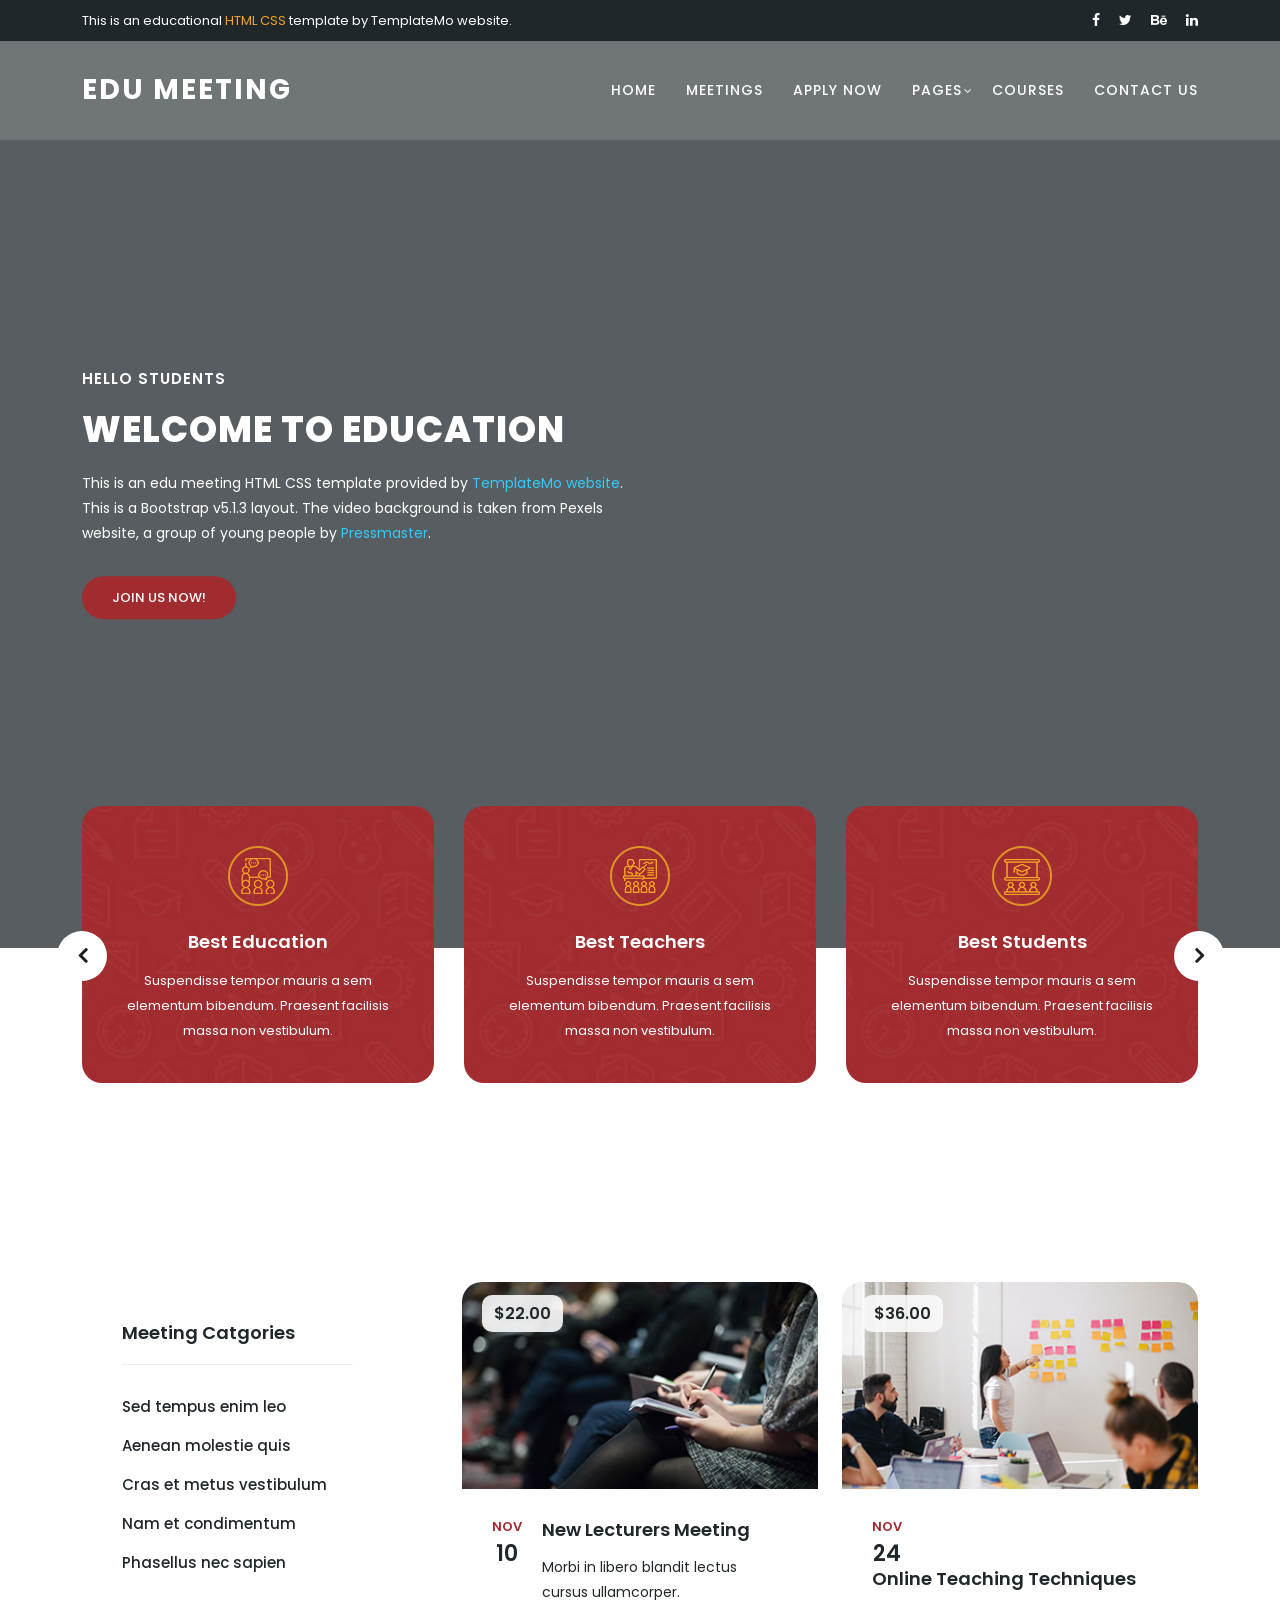
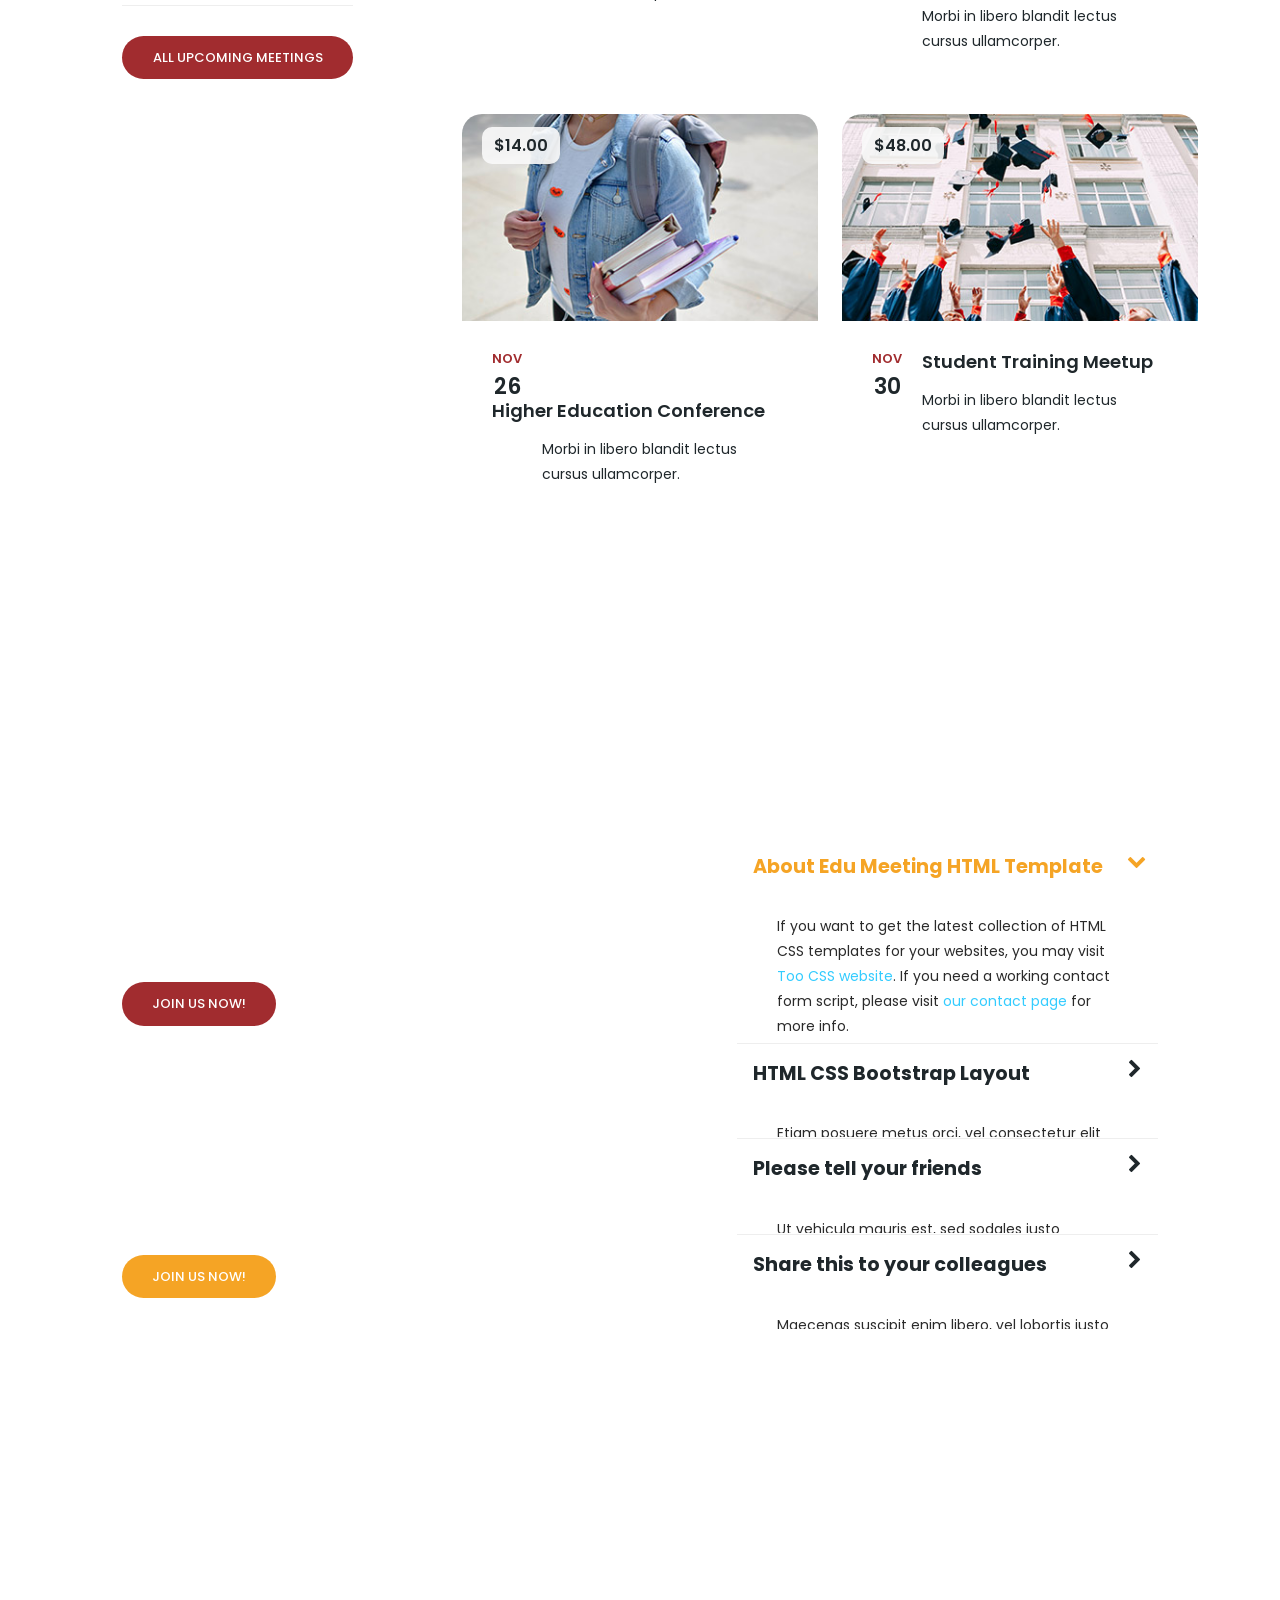
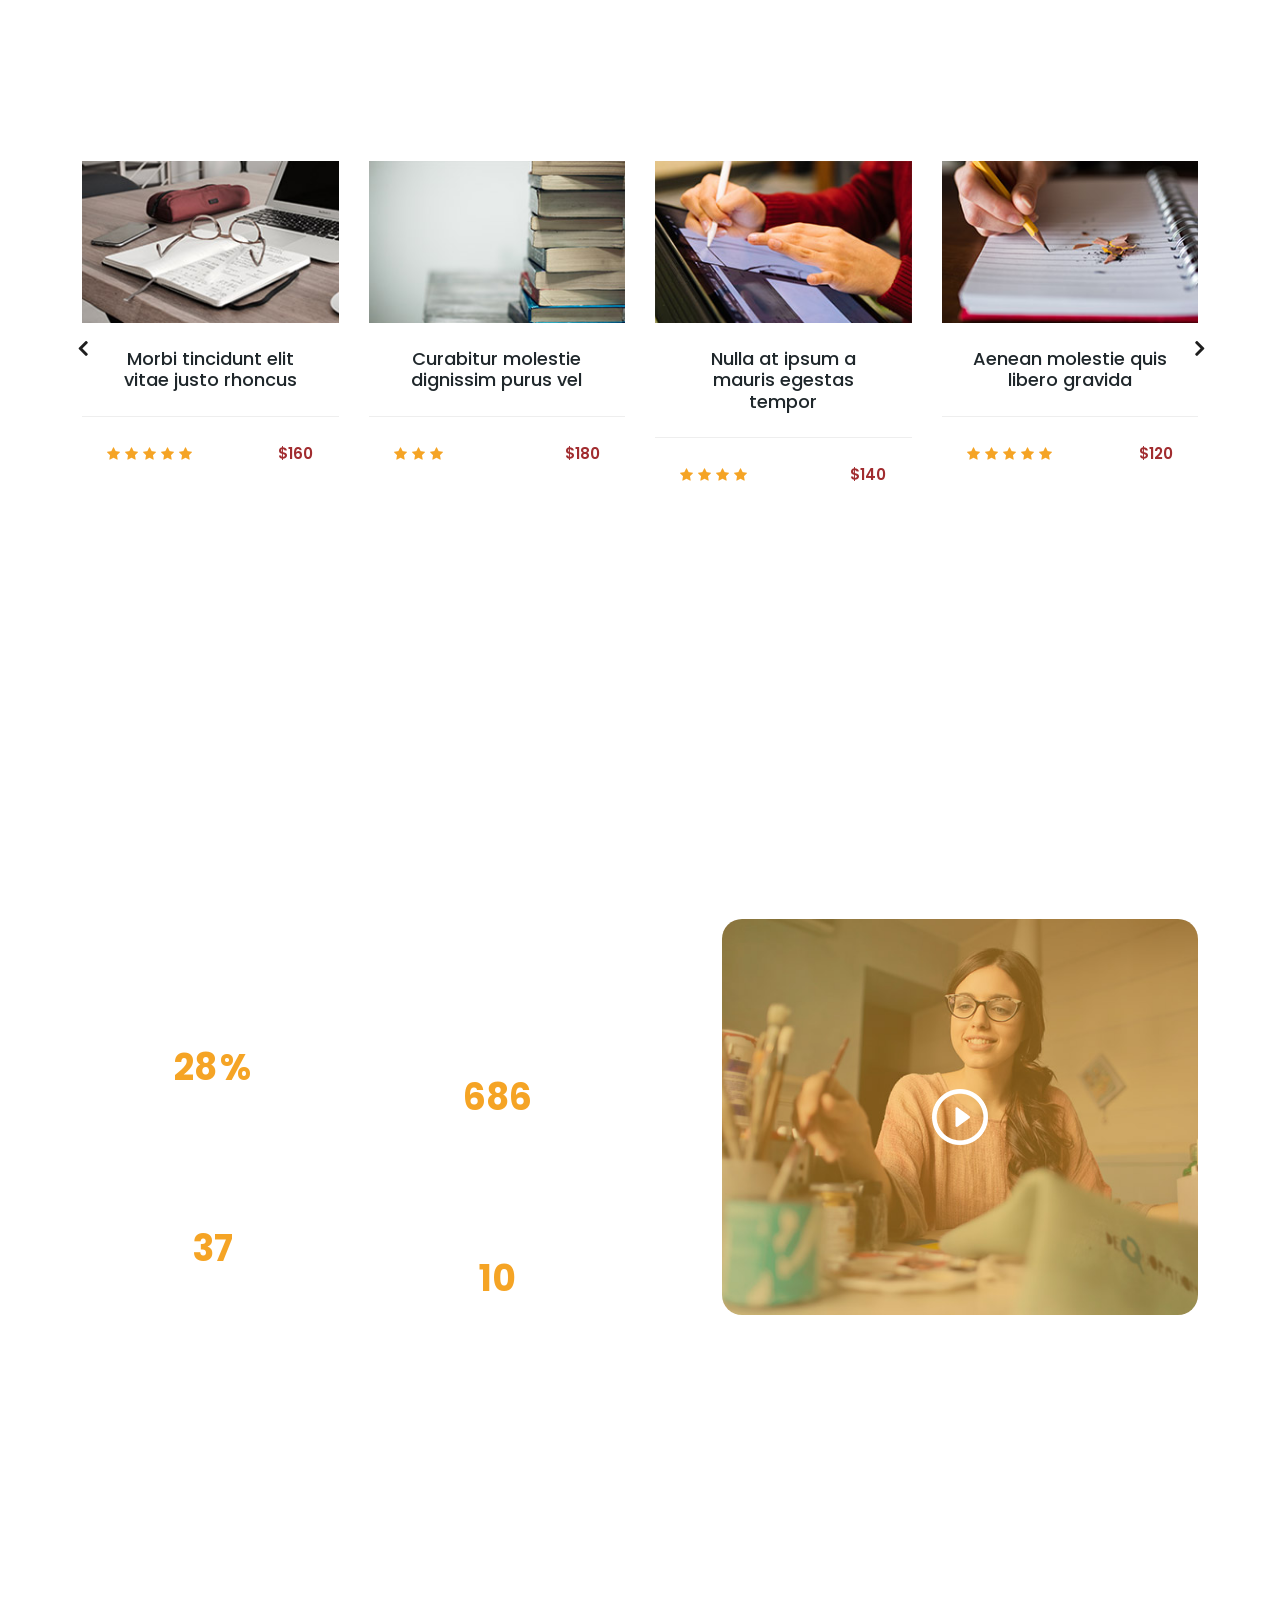
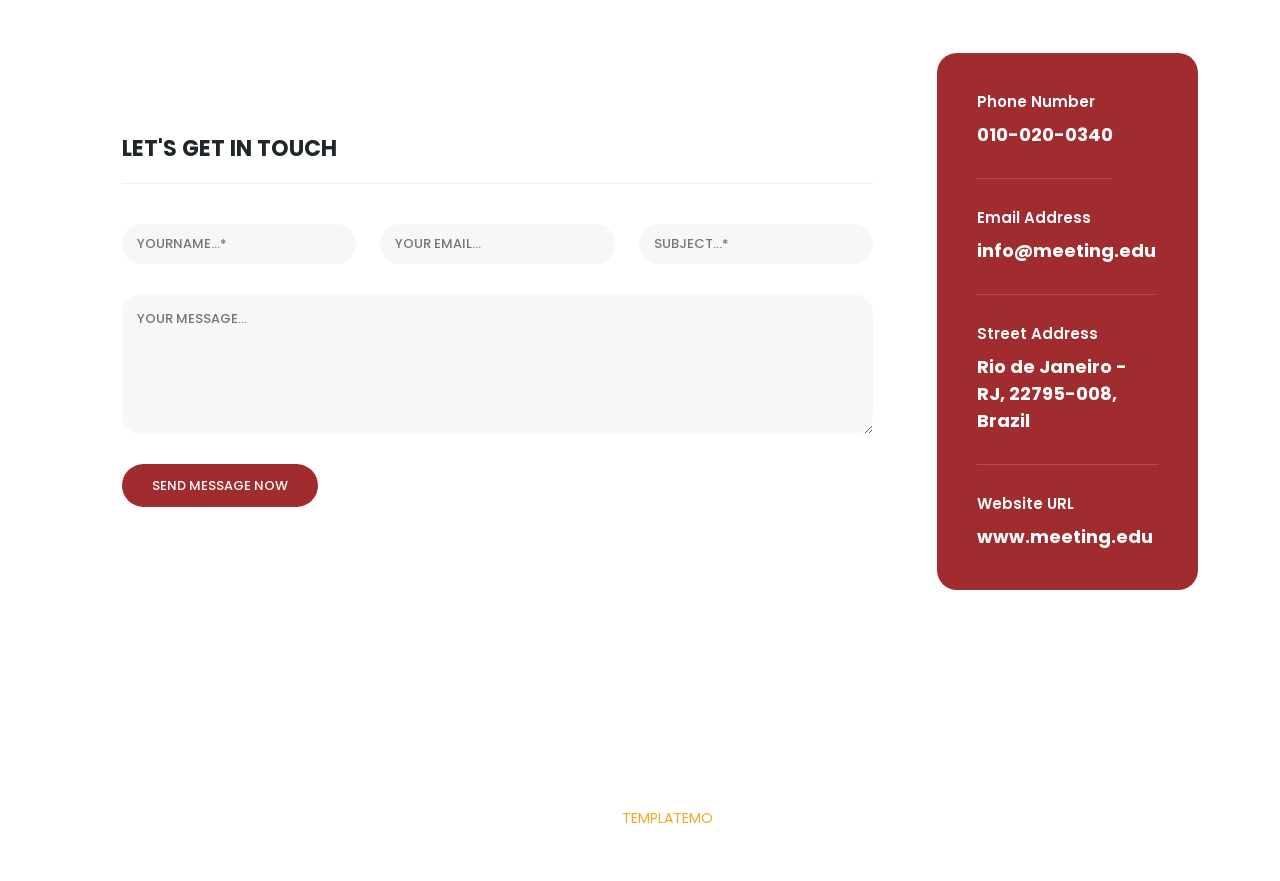
==== index.html @ 54a4403a "main code upload" ====
<!DOCTYPE html>
<html lang="en">

  <head>

    <meta charset="utf-8">
    <meta name="viewport" content="width=device-width, initial-scale=1, shrink-to-fit=no">
    <meta name="description" content="">
    <meta name="author" content="TemplateMo">
    <link href="https://fonts.googleapis.com/css?family=Poppins:100,200,300,400,500,600,700,800,900" rel="stylesheet">

    <title>ARTEACERO</title>

    <!-- Bootstrap core CSS -->
    <link href="vendor/bootstrap/css/bootstrap.min.css" rel="stylesheet">


    <!-- Additional CSS Files -->
    <link rel="stylesheet" href="assets/css/fontawesome.css">
    <link rel="stylesheet" href="assets/css/templatemo-edu-meeting.css">
    <link rel="stylesheet" href="assets/css/owl.css">
    <link rel="stylesheet" href="assets/css/lightbox.css">
<!--

TemplateMo 569 Edu Meeting

https://templatemo.com/tm-569-edu-meeting

-->
  </head>

<body>

  <!-- Sub Header -->
  <div class="sub-header">
    <div class="container">
      <div class="row">
        <div class="col-lg-8 col-sm-8">
          <div class="left-content">
            <p>This is an educational <em>HTML CSS</em> template by TemplateMo website.</p>
          </div>
        </div>
        <div class="col-lg-4 col-sm-4">
          <div class="right-icons">
            <ul>
              <li><a href="#"><i class="fa fa-facebook"></i></a></li>
              <li><a href="#"><i class="fa fa-twitter"></i></a></li>
              <li><a href="#"><i class="fa fa-behance"></i></a></li>
              <li><a href="#"><i class="fa fa-linkedin"></i></a></li>
            </ul>
          </div>
        </div>
      </div>
    </div>
  </div>

  <!-- ***** Header Area Start ***** -->
  <header class="header-area header-sticky">
      <div class="container">
          <div class="row">
              <div class="col-12">
                  <nav class="main-nav">
                      <!-- ***** Logo Start ***** -->
                      <a href="index.html" class="logo">
                          Edu Meeting
                      </a>
                      <!-- ***** Logo End ***** -->
                      <!-- ***** Menu Start ***** -->
                      <ul class="nav">
                          <li class="scroll-to-section"><a href="#top" class="active">Home</a></li>
                          <li><a href="meetings.html">Meetings</a></li>
                          <li class="scroll-to-section"><a href="#apply">Apply Now</a></li>
                          <li class="has-sub">
                              <a href="javascript:void(0)">Pages</a>
                              <ul class="sub-menu">
                                  <li><a href="meetings.html">Upcoming Meetings</a></li>
                                  <li><a href="meeting-details.html">Meeting Details</a></li>
                              </ul>
                          </li>
                          <li class="scroll-to-section"><a href="#courses">Courses</a></li> 
                          <li class="scroll-to-section"><a href="#contact">Contact Us</a></li> 
                      </ul>        
                      <a class='menu-trigger'>
                          <span>Menu</span>
                      </a>
                      <!-- ***** Menu End ***** -->
                  </nav>
              </div>
          </div>
      </div>
  </header>
  <!-- ***** Header Area End ***** -->

  <!-- ***** Main Banner Area Start ***** -->
  <section class="section main-banner" id="top" data-section="section1">
      <video autoplay muted loop id="bg-video">
          <source src="assets/images/course-video.mp4" type="video/mp4" />
      </video>

      <div class="video-overlay header-text">
          <div class="container">
            <div class="row">
              <div class="col-lg-12">
                <div class="caption">
              <h6>Hello Students</h6>
              <h2>Welcome to Education</h2>
              <p>This is an edu meeting HTML CSS template provided by <a rel="nofollow" href="https://templatemo.com/page/1" target="_blank">TemplateMo website</a>. This is a Bootstrap v5.1.3 layout. The video background is taken from Pexels website, a group of young people by <a rel="nofollow" href="https://www.pexels.com/@pressmaster" target="_blank">Pressmaster</a>.</p>
              <div class="main-button-red">
                  <div class="scroll-to-section"><a href="#contact">Join Us Now!</a></div>
              </div>
          </div>
              </div>
            </div>
          </div>
      </div>
  </section>
  <!-- ***** Main Banner Area End ***** -->

  <section class="services">
    <div class="container">
      <div class="row">
        <div class="col-lg-12">
          <div class="owl-service-item owl-carousel">
          
            <div class="item">
              <div class="icon">
                <img src="assets/images/service-icon-01.png" alt="">
              </div>
              <div class="down-content">
                <h4>Best Education</h4>
                <p>Suspendisse tempor mauris a sem elementum bibendum. Praesent facilisis massa non vestibulum.</p>
              </div>
            </div>
            
            <div class="item">
              <div class="icon">
                <img src="assets/images/service-icon-02.png" alt="">
              </div>
              <div class="down-content">
                <h4>Best Teachers</h4>
                <p>Suspendisse tempor mauris a sem elementum bibendum. Praesent facilisis massa non vestibulum.</p>
              </div>
            </div>
            
            <div class="item">
              <div class="icon">
                <img src="assets/images/service-icon-03.png" alt="">
              </div>
              <div class="down-content">
                <h4>Best Students</h4>
                <p>Suspendisse tempor mauris a sem elementum bibendum. Praesent facilisis massa non vestibulum.</p>
              </div>
            </div>
            
            <div class="item">
              <div class="icon">
                <img src="assets/images/service-icon-02.png" alt="">
              </div>
              <div class="down-content">
                <h4>Online Meeting</h4>
                <p>Suspendisse tempor mauris a sem elementum bibendum. Praesent facilisis massa non vestibulum.</p>
              </div>
            </div>
            
            <div class="item">
              <div class="icon">
                <img src="assets/images/service-icon-03.png" alt="">
              </div>
              <div class="down-content">
                <h4>Best Networking</h4>
                <p>Suspendisse tempor mauris a sem elementum bibendum. Praesent facilisis massa non vestibulum.</p>
              </div>
            </div>
            
          </div>
        </div>
      </div>
    </div>
  </section>

  <section class="upcoming-meetings" id="meetings">
    <div class="container">
      <div class="row">
        <div class="col-lg-12">
          <div class="section-heading">
            <h2>Upcoming Meetings</h2>
          </div>
        </div>
        <div class="col-lg-4">
          <div class="categories">
            <h4>Meeting Catgories</h4>
            <ul>
              <li><a href="#">Sed tempus enim leo</a></li>
              <li><a href="#">Aenean molestie quis</a></li>
              <li><a href="#">Cras et metus vestibulum</a></li>
              <li><a href="#">Nam et condimentum</a></li>
              <li><a href="#">Phasellus nec sapien</a></li>
            </ul>
            <div class="main-button-red">
              <a href="meetings.html">All Upcoming Meetings</a>
            </div>
          </div>
        </div>
        <div class="col-lg-8">
          <div class="row">
            <div class="col-lg-6">
              <div class="meeting-item">
                <div class="thumb">
                  <div class="price">
                    <span>$22.00</span>
                  </div>
                  <a href="meeting-details.html"><img src="assets/images/meeting-01.jpg" alt="New Lecturer Meeting"></a>
                </div>
                <div class="down-content">
                  <div class="date">
                    <h6>Nov <span>10</span></h6>
                  </div>
                  <a href="meeting-details.html"><h4>New Lecturers Meeting</h4></a>
                  <p>Morbi in libero blandit lectus<br>cursus ullamcorper.</p>
                </div>
              </div>
            </div>
            <div class="col-lg-6">
              <div class="meeting-item">
                <div class="thumb">
                  <div class="price">
                    <span>$36.00</span>
                  </div>
                  <a href="meeting-details.html"><img src="assets/images/meeting-02.jpg" alt="Online Teaching"></a>
                </div>
                <div class="down-content">
                  <div class="date">
                    <h6>Nov <span>24</span></h6>
                  </div>
                  <a href="meeting-details.html"><h4>Online Teaching Techniques</h4></a>
                  <p>Morbi in libero blandit lectus<br>cursus ullamcorper.</p>
                </div>
              </div>
            </div>
            <div class="col-lg-6">
              <div class="meeting-item">
                <div class="thumb">
                  <div class="price">
                    <span>$14.00</span>
                  </div>
                  <a href="meeting-details.html"><img src="assets/images/meeting-03.jpg" alt="Higher Education"></a>
                </div>
                <div class="down-content">
                  <div class="date">
                    <h6>Nov <span>26</span></h6>
                  </div>
                  <a href="meeting-details.html"><h4>Higher Education Conference</h4></a>
                  <p>Morbi in libero blandit lectus<br>cursus ullamcorper.</p>
                </div>
              </div>
            </div>
            <div class="col-lg-6">
              <div class="meeting-item">
                <div class="thumb">
                  <div class="price">
                    <span>$48.00</span>
                  </div>
                  <a href="meeting-details.html"><img src="assets/images/meeting-04.jpg" alt="Student Training"></a>
                </div>
                <div class="down-content">
                  <div class="date">
                    <h6>Nov <span>30</span></h6>
                  </div>
                  <a href="meeting-details.html"><h4>Student Training Meetup</h4></a>
                  <p>Morbi in libero blandit lectus<br>cursus ullamcorper.</p>
                </div>
              </div>
            </div>
          </div>
        </div>
      </div>
    </div>
  </section>

  <section class="apply-now" id="apply">
    <div class="container">
      <div class="row">
        <div class="col-lg-6 align-self-center">
          <div class="row">
            <div class="col-lg-12">
              <div class="item">
                <h3>APPLY FOR BACHELOR DEGREE</h3>
                <p>You are allowed to use this edu meeting CSS template for your school or university or business. You can feel free to modify or edit this layout.</p>
                <div class="main-button-red">
                  <div class="scroll-to-section"><a href="#contact">Join Us Now!</a></div>
              </div>
              </div>
            </div>
            <div class="col-lg-12">
              <div class="item">
                <h3>APPLY FOR BACHELOR DEGREE</h3>
                <p>You are not allowed to redistribute the template ZIP file on any other template website. Please contact us for more information.</p>
                <div class="main-button-yellow">
                  <div class="scroll-to-section"><a href="#contact">Join Us Now!</a></div>
              </div>
              </div>
            </div>
          </div>
        </div>
        <div class="col-lg-6">
          <div class="accordions is-first-expanded">
            <article class="accordion">
                <div class="accordion-head">
                    <span>About Edu Meeting HTML Template</span>
                    <span class="icon">
                        <i class="icon fa fa-chevron-right"></i>
                    </span>
                </div>
                <div class="accordion-body">
                    <div class="content">
                        <p>If you want to get the latest collection of HTML CSS templates for your websites, you may visit <a rel="nofollow" href="https://www.toocss.com/" target="_blank">Too CSS website</a>. If you need a working contact form script, please visit <a href="https://templatemo.com/contact" target="_parent">our contact page</a> for more info.</p>
                    </div>
                </div>
            </article>
            <article class="accordion">
                <div class="accordion-head">
                    <span>HTML CSS Bootstrap Layout</span>
                    <span class="icon">
                        <i class="icon fa fa-chevron-right"></i>
                    </span>
                </div>
                <div class="accordion-body">
                    <div class="content">
                        <p>Etiam posuere metus orci, vel consectetur elit imperdiet eu. Cras ipsum magna, maximus at semper sit amet, eleifend eget neque. Nunc facilisis quam purus, sed vulputate augue interdum vitae. Aliquam a elit massa.<br><br>
                        Nulla malesuada elit lacus, ac ultricies massa varius sed. Etiam eu metus eget nibh consequat aliquet. Proin fringilla, quam at euismod porttitor, odio odio tempus ligula, ut feugiat ex erat nec mauris. Donec viverra velit eget lectus sollicitudin tincidunt.</p>
                    </div>
                </div>
            </article>
            <article class="accordion">
                <div class="accordion-head">
                    <span>Please tell your friends</span>
                    <span class="icon">
                        <i class="icon fa fa-chevron-right"></i>
                    </span>
                </div>
                <div class="accordion-body">
                    <div class="content">
                        <p>Ut vehicula mauris est, sed sodales justo rhoncus eu. Morbi porttitor quam velit, at ullamcorper justo suscipit sit amet. Quisque at suscipit mi, non efficitur velit.<br><br>
                        Cras et tortor semper, placerat eros sit amet, porta est. Mauris porttitor sapien et quam volutpat luctus. Nullam sodales ipsum ac neque ultricies varius.</p>
                    </div>
                </div>
            </article>
            <article class="accordion last-accordion">
                <div class="accordion-head">
                    <span>Share this to your colleagues</span>
                    <span class="icon">
                        <i class="icon fa fa-chevron-right"></i>
                    </span>
                </div>
                <div class="accordion-body">
                    <div class="content">
                        <p>Maecenas suscipit enim libero, vel lobortis justo condimentum id. Interdum et malesuada fames ac ante ipsum primis in faucibus.<br><br>
                        Sed eleifend metus sit amet magna tristique, posuere laoreet arcu semper. Nulla pellentesque ut tortor sit amet maximus. In eu libero ullamcorper, semper nisi quis, convallis nisi.</p>
                    </div>
                </div>
            </article>
        </div>
        </div>
      </div>
    </div>
  </section>

  <section class="our-courses" id="courses">
    <div class="container">
      <div class="row">
        <div class="col-lg-12">
          <div class="section-heading">
            <h2>Our Popular Courses</h2>
          </div>
        </div>
        <div class="col-lg-12">
          <div class="owl-courses-item owl-carousel">
            <div class="item">
              <img src="assets/images/course-01.jpg" alt="Course One">
              <div class="down-content">
                <h4>Morbi tincidunt elit vitae justo rhoncus</h4>
                <div class="info">
                  <div class="row">
                    <div class="col-8">
                      <ul>
                        <li><i class="fa fa-star"></i></li>
                        <li><i class="fa fa-star"></i></li>
                        <li><i class="fa fa-star"></i></li>
                        <li><i class="fa fa-star"></i></li>
                        <li><i class="fa fa-star"></i></li>
                      </ul>
                    </div>
                    <div class="col-4">
                       <span>$160</span>
                    </div>
                  </div>
                </div>
              </div>
            </div>
            <div class="item">
              <img src="assets/images/course-02.jpg" alt="Course Two">
              <div class="down-content">
                <h4>Curabitur molestie dignissim purus vel</h4>
                <div class="info">
                  <div class="row">
                    <div class="col-8">
                      <ul>
                        <li><i class="fa fa-star"></i></li>
                        <li><i class="fa fa-star"></i></li>
                        <li><i class="fa fa-star"></i></li>
                      </ul>
                    </div>
                    <div class="col-4">
                       <span>$180</span>
                    </div>
                  </div>
                </div>
              </div>
            </div>
            <div class="item">
              <img src="assets/images/course-03.jpg" alt="">
              <div class="down-content">
                <h4>Nulla at ipsum a mauris egestas tempor</h4>
                <div class="info">
                  <div class="row">
                    <div class="col-8">
                      <ul>
                        <li><i class="fa fa-star"></i></li>
                        <li><i class="fa fa-star"></i></li>
                        <li><i class="fa fa-star"></i></li>
                        <li><i class="fa fa-star"></i></li>
                      </ul>
                    </div>
                    <div class="col-4">
                       <span>$140</span>
                    </div>
                  </div>
                </div>
              </div>
            </div>
            <div class="item">
              <img src="assets/images/course-04.jpg" alt="">
              <div class="down-content">
                <h4>Aenean molestie quis libero gravida</h4>
                <div class="info">
                  <div class="row">
                    <div class="col-8">
                      <ul>
                        <li><i class="fa fa-star"></i></li>
                        <li><i class="fa fa-star"></i></li>
                        <li><i class="fa fa-star"></i></li>
                        <li><i class="fa fa-star"></i></li>
                        <li><i class="fa fa-star"></i></li>
                      </ul>
                    </div>
                    <div class="col-4">
                       <span>$120</span>
                    </div>
                  </div>
                </div>
              </div>
            </div>
            <div class="item">
              <img src="assets/images/course-01.jpg" alt="">
              <div class="down-content">
                <h4>Lorem ipsum dolor sit amet adipiscing elit</h4>
                <div class="info">
                  <div class="row">
                    <div class="col-8">
                      <ul>
                        <li><i class="fa fa-star"></i></li>
                        <li><i class="fa fa-star"></i></li>
                        <li><i class="fa fa-star"></i></li>
                        <li><i class="fa fa-star"></i></li>
                        <li><i class="fa fa-star"></i></li>
                      </ul>
                    </div>
                    <div class="col-4">
                       <span>$250</span>
                    </div>
                  </div>
                </div>
              </div>
            </div>
            <div class="item">
              <img src="assets/images/course-02.jpg" alt="">
              <div class="down-content">
                <h4>TemplateMo is the best website for Free CSS</h4>
                <div class="info">
                  <div class="row">
                    <div class="col-8">
                      <ul>
                        <li><i class="fa fa-star"></i></li>
                        <li><i class="fa fa-star"></i></li>
                        <li><i class="fa fa-star"></i></li>
                        <li><i class="fa fa-star"></i></li>
                        <li><i class="fa fa-star"></i></li>
                      </ul>
                    </div>
                    <div class="col-4">
                       <span>$270</span>
                    </div>
                  </div>
                </div>
              </div>
            </div>
            <div class="item">
              <img src="assets/images/course-03.jpg" alt="">
              <div class="down-content">
                <h4>Web Design Templates at your finger tips</h4>
                <div class="info">
                  <div class="row">
                    <div class="col-8">
                      <ul>
                        <li><i class="fa fa-star"></i></li>
                        <li><i class="fa fa-star"></i></li>
                        <li><i class="fa fa-star"></i></li>
                        <li><i class="fa fa-star"></i></li>
                        <li><i class="fa fa-star"></i></li>
                      </ul>
                    </div>
                    <div class="col-4">
                       <span>$340</span>
                    </div>
                  </div>
                </div>
              </div>
            </div>
            <div class="item">
              <img src="assets/images/course-04.jpg" alt="">
              <div class="down-content">
                <h4>Please visit our website again</h4>
                <div class="info">
                  <div class="row">
                    <div class="col-8">
                      <ul>
                        <li><i class="fa fa-star"></i></li>
                        <li><i class="fa fa-star"></i></li>
                        <li><i class="fa fa-star"></i></li>
                        <li><i class="fa fa-star"></i></li>
                        <li><i class="fa fa-star"></i></li>
                      </ul>
                    </div>
                    <div class="col-4">
                       <span>$360</span>
                    </div>
                  </div>
                </div>
              </div>
            </div>
            <div class="item">
              <img src="assets/images/course-01.jpg" alt="">
              <div class="down-content">
                <h4>Responsive HTML Templates for you</h4>
                <div class="info">
                  <div class="row">
                    <div class="col-8">
                      <ul>
                        <li><i class="fa fa-star"></i></li>
                        <li><i class="fa fa-star"></i></li>
                        <li><i class="fa fa-star"></i></li>
                        <li><i class="fa fa-star"></i></li>
                        <li><i class="fa fa-star"></i></li>
                      </ul>
                    </div>
                    <div class="col-4">
                       <span>$400</span>
                    </div>
                  </div>
                </div>
              </div>
            </div>
            <div class="item">
              <img src="assets/images/course-02.jpg" alt="">
              <div class="down-content">
                <h4>Download Free CSS Layouts for your business</h4>
                <div class="info">
                  <div class="row">
                    <div class="col-8">
                      <ul>
                        <li><i class="fa fa-star"></i></li>
                        <li><i class="fa fa-star"></i></li>
                        <li><i class="fa fa-star"></i></li>
                        <li><i class="fa fa-star"></i></li>
                        <li><i class="fa fa-star"></i></li>
                      </ul>
                    </div>
                    <div class="col-4">
                       <span>$430</span>
                    </div>
                  </div>
                </div>
              </div>
            </div>
            <div class="item">
              <img src="assets/images/course-03.jpg" alt="">
              <div class="down-content">
                <h4>Morbi in libero blandit lectus cursus</h4>
                <div class="info">
                  <div class="row">
                    <div class="col-8">
                      <ul>
                        <li><i class="fa fa-star"></i></li>
                        <li><i class="fa fa-star"></i></li>
                        <li><i class="fa fa-star"></i></li>
                        <li><i class="fa fa-star"></i></li>
                        <li><i class="fa fa-star"></i></li>
                      </ul>
                    </div>
                    <div class="col-4">
                       <span>$480</span>
                    </div>
                  </div>
                </div>
              </div>
            </div>
            <div class="item">
              <img src="assets/images/course-04.jpg" alt="">
              <div class="down-content">
                <h4>Curabitur molestie dignissim purus</h4>
                <div class="info">
                  <div class="row">
                    <div class="col-8">
                      <ul>
                        <li><i class="fa fa-star"></i></li>
                        <li><i class="fa fa-star"></i></li>
                        <li><i class="fa fa-star"></i></li>
                        <li><i class="fa fa-star"></i></li>
                        <li><i class="fa fa-star"></i></li>
                      </ul>
                    </div>
                    <div class="col-4">
                       <span>$560</span>
                    </div>
                  </div>
                </div>
              </div>
            </div>
          </div>
        </div>
      </div>
    </div>
  </section>

  <section class="our-facts">
    <div class="container">
      <div class="row">
        <div class="col-lg-6">
          <div class="row">
            <div class="col-lg-12">
              <h2>A Few Facts About Our University</h2>
            </div>
            <div class="col-lg-6">
              <div class="row">
                <div class="col-12">
                  <div class="count-area-content percentage">
                    <div class="count-digit">94</div>
                    <div class="count-title">Succesed Students</div>
                  </div>
                </div>
                <div class="col-12">
                  <div class="count-area-content">
                    <div class="count-digit">126</div>
                    <div class="count-title">Current Teachers</div>
                  </div>
                </div>
              </div>
            </div>
            <div class="col-lg-6">
              <div class="row">
                <div class="col-12">
                  <div class="count-area-content new-students">
                    <div class="count-digit">2345</div>
                    <div class="count-title">New Students</div>
                  </div>
                </div> 
                <div class="col-12">
                  <div class="count-area-content">
                    <div class="count-digit">32</div>
                    <div class="count-title">Awards</div>
                  </div>
                </div>
              </div>
            </div>
          </div>
        </div> 
        <div class="col-lg-6 align-self-center">
          <div class="video">
            <a href="https://www.youtube.com/watch?v=HndV87XpkWg" target="_blank"><img src="assets/images/play-icon.png" alt=""></a>
          </div>
        </div>
      </div>
    </div>
  </section>

  <section class="contact-us" id="contact">
    <div class="container">
      <div class="row">
        <div class="col-lg-9 align-self-center">
          <div class="row">
            <div class="col-lg-12">
              <form id="contact" action="" method="post">
                <div class="row">
                  <div class="col-lg-12">
                    <h2>Let's get in touch</h2>
                  </div>
                  <div class="col-lg-4">
                    <fieldset>
                      <input name="name" type="text" id="name" placeholder="YOURNAME...*" required="">
                    </fieldset>
                  </div>
                  <div class="col-lg-4">
                    <fieldset>
                    <input name="email" type="text" id="email" pattern="[^ @]*@[^ @]*" placeholder="YOUR EMAIL..." required="">
                  </fieldset>
                  </div>
                  <div class="col-lg-4">
                    <fieldset>
                      <input name="subject" type="text" id="subject" placeholder="SUBJECT...*" required="">
                    </fieldset>
                  </div>
                  <div class="col-lg-12">
                    <fieldset>
                      <textarea name="message" type="text" class="form-control" id="message" placeholder="YOUR MESSAGE..." required=""></textarea>
                    </fieldset>
                  </div>
                  <div class="col-lg-12">
                    <fieldset>
                      <button type="submit" id="form-submit" class="button">SEND MESSAGE NOW</button>
                    </fieldset>
                  </div>
                </div>
              </form>
            </div>
          </div>
        </div>
        <div class="col-lg-3">
          <div class="right-info">
            <ul>
              <li>
                <h6>Phone Number</h6>
                <span>010-020-0340</span>
              </li>
              <li>
                <h6>Email Address</h6>
                <span>info@meeting.edu</span>
              </li>
              <li>
                <h6>Street Address</h6>
                <span>Rio de Janeiro - RJ, 22795-008, Brazil</span>
              </li>
              <li>
                <h6>Website URL</h6>
                <span>www.meeting.edu</span>
              </li>
            </ul>
          </div>
        </div>
      </div>
    </div>
    <div class="footer">
      <p>Copyright © 2022 Edu Meeting Co., Ltd. All Rights Reserved. 
          <br>Design: <a href="https://templatemo.com" target="_parent" title="free css templates">TemplateMo</a></p>
    </div>
  </section>

  <!-- Scripts -->
  <!-- Bootstrap core JavaScript -->
    <script src="vendor/jquery/jquery.min.js"></script>
    <script src="vendor/bootstrap/js/bootstrap.bundle.min.js"></script>

    <script src="assets/js/isotope.min.js"></script>
    <script src="assets/js/owl-carousel.js"></script>
    <script src="assets/js/lightbox.js"></script>
    <script src="assets/js/tabs.js"></script>
    <script src="assets/js/video.js"></script>
    <script src="assets/js/slick-slider.js"></script>
    <script src="assets/js/custom.js"></script>
    <script>
        //according to loftblog tut
        $('.nav li:first').addClass('active');

        var showSection = function showSection(section, isAnimate) {
          var
          direction = section.replace(/#/, ''),
          reqSection = $('.section').filter('[data-section="' + direction + '"]'),
          reqSectionPos = reqSection.offset().top - 0;

          if (isAnimate) {
            $('body, html').animate({
              scrollTop: reqSectionPos },
            800);
          } else {
            $('body, html').scrollTop(reqSectionPos);
          }

        };

        var checkSection = function checkSection() {
          $('.section').each(function () {
            var
            $this = $(this),
            topEdge = $this.offset().top - 80,
            bottomEdge = topEdge + $this.height(),
            wScroll = $(window).scrollTop();
            if (topEdge < wScroll && bottomEdge > wScroll) {
              var
              currentId = $this.data('section'),
              reqLink = $('a').filter('[href*=\\#' + currentId + ']');
              reqLink.closest('li').addClass('active').
              siblings().removeClass('active');
            }
          });
        };

        $('.main-menu, .responsive-menu, .scroll-to-section').on('click', 'a', function (e) {
          e.preventDefault();
          showSection($(this).attr('href'), true);
        });

        $(window).scroll(function () {
          checkSection();
        });
    </script>
</body>

</body>
</html>
---- assets/css/templatemo-edu-meeting.css ----
/*

TemplateMo 569 Edu Meeting

https://templatemo.com/tm-569-edu-meeting

*/

/* ---------------------------------------------
Table of contents
------------------------------------------------
01. font & reset css
02. reset
03. global styles
04. header
05. banner
06. features
07. testimonials
08. contact
09. footer
10. preloader
11. search
12. portfolio

--------------------------------------------- */
/* 
---------------------------------------------
font & reset css
--------------------------------------------- 
*/
@import url("https://fonts.googleapis.com/css?family=Poppins:100,200,300,400,500,600,700,800,900");
/* 
---------------------------------------------
reset
--------------------------------------------- 
*/
html, body, div, span, applet, object, iframe, h1, h2, h3, h4, h5, h6, p, blockquote, div
pre, a, abbr, acronym, address, big, cite, code, del, dfn, em, font, img, ins, kbd, q,
s, samp, small, strike, strong, sub, sup, tt, var, b, u, i, center, dl, dt, dd, ol, ul, li,
figure, header, nav, section, article, aside, footer, figcaption {
  margin: 0;
  padding: 0;
  border: 0;
  outline: 0;
}

.clearfix:after {
  content: ".";
  display: block;
  clear: both;
  visibility: hidden;
  line-height: 0;
  height: 0;
}

.clearfix {
  display: inline-block;
}

html[xmlns] .clearfix {
  display: block;
}

* html .clearfix {
  height: 1%;
}

ul, li {
  padding: 0;
  margin: 0;
  list-style: none;
}

header, nav, section, article, aside, footer, hgroup {
  display: block;
}

* {
  box-sizing: border-box;
}

html, body {
  font-family: 'Poppins', sans-serif;
  font-weight: 400;
  background-color: #fff;
  font-size: 16px;
  -ms-text-size-adjust: 100%;
  -webkit-font-smoothing: antialiased;
  -moz-osx-font-smoothing: grayscale;
}

a {
  text-decoration: none !important;
  color: #3CF;
}

a:hover {
	color: #FC3;
}

h1, h2, h3, h4, h5, h6 {
  margin-top: 0px;
  margin-bottom: 0px;
}

ul {
  margin-bottom: 0px;
}

p {
  font-size: 14px;
  line-height: 25px;
  color: #2a2a2a;
}

img {
  width: 100%;
  overflow: hidden;
}

/* 
---------------------------------------------
global styles
--------------------------------------------- 
*/
html,
body {
  background: #fff;
  font-family: 'Poppins', sans-serif;
}

::selection {
  background: #f5a425;
  color: #fff;
}

::-moz-selection {
  background: #f5a425;
  color: #fff;
}

@media (max-width: 991px) {
  html, body {
    overflow-x: hidden;
  }
  .mobile-top-fix {
    margin-top: 30px;
    margin-bottom: 0px;
  }
  .mobile-bottom-fix {
    margin-bottom: 30px;
  }
  .mobile-bottom-fix-big {
    margin-bottom: 60px;
  }
}

.main-button-red a {
  font-size: 13px;
  color: #fff;
  background-color: #a12c2f;
  padding: 12px 30px;
  display: inline-block;
  border-radius: 22px;
  font-weight: 500;
  text-transform: uppercase;
  transition: all .3s;
}

.main-button-red a:hover {
  opacity: 0.9;
}

.main-button-yellow a {
  font-size: 13px;
  color: #fff;
  background-color: #f5a425;
  padding: 12px 30px;
  display: inline-block;
  border-radius: 22px;
  font-weight: 500;
  text-transform: uppercase;
  transition: all .3s;
}

.main-button-yellow a:hover {
  opacity: 0.9;
}

.section-heading h2 {
  line-height: 40px;
  margin-top: 0px;
  margin-bottom: 50px; 
  padding-bottom: 20px;
  border-bottom: 1px solid rgba(250,250,250,0.15);
  font-size: 22px;
  font-weight: 700;
  text-transform: uppercase;
  color: #fff;
}


/* 
---------------------------------------------
header
--------------------------------------------- 
*/

.sub-header {
  background-color: #1f272b;
  position: relative;
  z-index: 1111;
}

.sub-header .left-content p {
  color: #fff;
  padding: 8px 0px;
  font-size: 13px;
}

.sub-header .right-icons {
  text-align: right;
  padding: 8px 0px;
}

.sub-header .right-icons ul li {
  display: inline-block;
  margin-left: 15px;
}

.sub-header .right-icons ul li a {
  color: #fff;
  font-size: 14px;
  transition: all .3s;
}

.sub-header .right-icons ul li a:hover {
  color: #f5a425;
}

.sub-header .left-content p em {
   font-style: normal;
   color: #f5a425;
}

.background-header {
  background-color: #fff!important;
  height: 80px!important;
  position: fixed!important;
  top: 0!important;
  left: 0;
  right: 0;
  box-shadow: 0px 0px 10px rgba(0,0,0,0.15)!important;
}

.background-header .main-nav .nav li a {
  color: #1e1e1e!important;
}

.background-header .logo,
.background-header .main-nav .nav li a {
  color: #1e1e1e!important;
}

.background-header .main-nav .nav li:hover a {
  color: #fb5849!important;
}

.background-header .nav li a.active {
  color: #fb5849!important;
}

.header-area {
  background-color: rgba(250,250,250,0.15);
  position: absolute;
  top: 40px;
  left: 0;
  right: 0;
  z-index: 100;
  -webkit-transition: all .5s ease 0s;
  -moz-transition: all .5s ease 0s;
  -o-transition: all .5s ease 0s;
  transition: all .5s ease 0s;
}

.header-area .main-nav {
  min-height: 80px;
  background: transparent;
}

.header-area .main-nav .logo {
  line-height: 100px;
  color: #fff;
  font-size: 28px;
  font-weight: 700;
  text-transform: uppercase;
  letter-spacing: 2px;
  float: left;
  -webkit-transition: all 0.3s ease 0s;
  -moz-transition: all 0.3s ease 0s;
  -o-transition: all 0.3s ease 0s;
  transition: all 0.3s ease 0s;
}

.background-header .main-nav .logo {
  line-height: 75px;
}

.background-header .nav {
  margin-top: 20px !important;
}

.header-area .main-nav .nav {
  float: right;
  margin-top: 30px;
  margin-right: 0px;
  background-color: transparent;
  -webkit-transition: all 0.3s ease 0s;
  -moz-transition: all 0.3s ease 0s;
  -o-transition: all 0.3s ease 0s;
  transition: all 0.3s ease 0s;
  position: relative;
  z-index: 999;
}

.header-area .main-nav .nav li {
  padding-left: 15px;
  padding-right: 15px;
}

.header-area .main-nav .nav li:last-child {
  padding-right: 0px;
}

.header-area .main-nav .nav li a {
  display: block;
  font-weight: 500;
  font-size: 14px;
  text-transform: uppercase;
  color: #fff;
  -webkit-transition: all 0.3s ease 0s;
  -moz-transition: all 0.3s ease 0s;
  -o-transition: all 0.3s ease 0s;
  transition: all 0.3s ease 0s;
  height: 40px;
  line-height: 40px;
  border: transparent;
  letter-spacing: 1px;
}

.header-area .main-nav .nav li:hover a,
.header-area .main-nav .nav li a.active {
  color: #f5a425!important;
}

.background-header .main-nav .nav li:hover a,
.background-header .main-nav .nav li a.active {
  color: #f5a425!important;
  opacity: 1;
}

.header-area .main-nav .nav li.has-sub {
  position: relative;
  padding-right: 15px;
}

.header-area .main-nav .nav li.has-sub:after {
  font-family: FontAwesome;
  content: "\f107";
  font-size: 12px;
  color: #fff;
  position: absolute;
  right: 5px;
  top: 12px;
}

.background-header .main-nav .nav li.has-sub:after {
  color: #1e1e1e;
}

.header-area .main-nav .nav li.has-sub ul.sub-menu {
  position: absolute;
  width: 200px;
  box-shadow: 0 2px 28px 0 rgba(0, 0, 0, 0.06);
  overflow: hidden;
  top: 40px;
  opacity: 0;
  transition: all .3s;
  transform: translateY(+2em);
  visibility: hidden;
  z-index: -1;
}

.header-area .main-nav .nav li.has-sub ul.sub-menu li {
  margin-left: 0px;
  padding-left: 0px;
  padding-right: 0px;
}

.header-area .main-nav .nav li.has-sub ul.sub-menu li a {
  opacity: 1;
  display: block;
  background: #f7f7f7;
  color: #2a2a2a!important;
  padding-left: 20px;
  height: 40px;
  line-height: 40px;
  -webkit-transition: all 0.3s ease 0s;
  -moz-transition: all 0.3s ease 0s;
  -o-transition: all 0.3s ease 0s;
  transition: all 0.3s ease 0s;
  position: relative;
  font-size: 13px;
  font-weight: 400;
  border-bottom: 1px solid #eee;
}

.header-area .main-nav .nav li.has-sub ul li a:hover {
  background: #fff;
  color: #f5a425!important;
  padding-left: 25px;
}

.header-area .main-nav .nav li.has-sub ul li a:hover:before {
  width: 3px;
}

.header-area .main-nav .nav li.has-sub:hover ul.sub-menu {
  visibility: visible;
  opacity: 1;
  z-index: 1;
  transform: translateY(0%);
  transition-delay: 0s, 0s, 0.3s;
}

.header-area .main-nav .menu-trigger {
  cursor: pointer;
  display: block;
  position: absolute;
  top: 33px;
  width: 32px;
  height: 40px;
  text-indent: -9999em;
  z-index: 99;
  right: 40px;
  display: none;
}

.background-header .main-nav .menu-trigger {
  top: 23px;
}

.header-area .main-nav .menu-trigger span,
.header-area .main-nav .menu-trigger span:before,
.header-area .main-nav .menu-trigger span:after {
  -moz-transition: all 0.4s;
  -o-transition: all 0.4s;
  -webkit-transition: all 0.4s;
  transition: all 0.4s;
  background-color: #1e1e1e;
  display: block;
  position: absolute;
  width: 30px;
  height: 2px;
  left: 0;
}

.background-header .main-nav .menu-trigger span,
.background-header .main-nav .menu-trigger span:before,
.background-header .main-nav .menu-trigger span:after {
  background-color: #1e1e1e;
}

.header-area .main-nav .menu-trigger span:before,
.header-area .main-nav .menu-trigger span:after {
  -moz-transition: all 0.4s;
  -o-transition: all 0.4s;
  -webkit-transition: all 0.4s;
  transition: all 0.4s;
  background-color: #1e1e1e;
  display: block;
  position: absolute;
  width: 30px;
  height: 2px;
  left: 0;
  width: 75%;
}

.background-header .main-nav .menu-trigger span:before,
.background-header .main-nav .menu-trigger span:after {
  background-color: #1e1e1e;
}

.header-area .main-nav .menu-trigger span:before,
.header-area .main-nav .menu-trigger span:after {
  content: "";
}

.header-area .main-nav .menu-trigger span {
  top: 16px;
}

.header-area .main-nav .menu-trigger span:before {
  -moz-transform-origin: 33% 100%;
  -ms-transform-origin: 33% 100%;
  -webkit-transform-origin: 33% 100%;
  transform-origin: 33% 100%;
  top: -10px;
  z-index: 10;
}

.header-area .main-nav .menu-trigger span:after {
  -moz-transform-origin: 33% 0;
  -ms-transform-origin: 33% 0;
  -webkit-transform-origin: 33% 0;
  transform-origin: 33% 0;
  top: 10px;
}

.header-area .main-nav .menu-trigger.active span,
.header-area .main-nav .menu-trigger.active span:before,
.header-area .main-nav .menu-trigger.active span:after {
  background-color: transparent;
  width: 100%;
}

.header-area .main-nav .menu-trigger.active span:before {
  -moz-transform: translateY(6px) translateX(1px) rotate(45deg);
  -ms-transform: translateY(6px) translateX(1px) rotate(45deg);
  -webkit-transform: translateY(6px) translateX(1px) rotate(45deg);
  transform: translateY(6px) translateX(1px) rotate(45deg);
  background-color: #1e1e1e;
}

.background-header .main-nav .menu-trigger.active span:before {
  background-color: #1e1e1e;
}

.header-area .main-nav .menu-trigger.active span:after {
  -moz-transform: translateY(-6px) translateX(1px) rotate(-45deg);
  -ms-transform: translateY(-6px) translateX(1px) rotate(-45deg);
  -webkit-transform: translateY(-6px) translateX(1px) rotate(-45deg);
  transform: translateY(-6px) translateX(1px) rotate(-45deg);
  background-color: #1e1e1e;
}

.background-header .main-nav .menu-trigger.active span:after {
  background-color: #1e1e1e;
}

.header-area.header-sticky {
  min-height: 80px;
}

.header-area .nav {
  margin-top: 30px;
}

.header-area.header-sticky .nav li a.active {
  color: #f5a425;
}

@media (max-width: 1200px) {
  .header-area .main-nav .nav li {
    padding-left: 7px;
    padding-right: 7px;
  }
  .header-area .main-nav:before {
    display: none;
  }
}

@media (max-width: 767px) {
  .header-area .main-nav .logo {
    color: #1e1e1e;
  }
  .header-area.header-sticky .nav li a:hover,
  .header-area.header-sticky .nav li a.active {
    color: #f5a425!important;
    opacity: 1;
  }
  .header-area.header-sticky .nav li.search-icon a {
    width: 100%;
  }
  .header-area {
    background-color: #f7f7f7;
    padding: 0px 15px;
    height: 100px;
    box-shadow: none;
    text-align: center;
  }
  .header-area .container {
    padding: 0px;
  }
  .header-area .logo {
    margin-left: 30px;
  }
  .header-area .menu-trigger {
    display: block !important;
  }
  .header-area .main-nav {
    overflow: hidden;
  }
  .header-area .main-nav .nav {
    float: none;
    width: 100%;
    display: none;
    -webkit-transition: all 0s ease 0s;
    -moz-transition: all 0s ease 0s;
    -o-transition: all 0s ease 0s;
    transition: all 0s ease 0s;
    margin-left: 0px;
  }
  .header-area .main-nav .nav li:first-child {
    border-top: 1px solid #eee;
  }
  .header-area.header-sticky .nav {
    margin-top: 100px !important;
  }
  .header-area .main-nav .nav li {
    width: 100%;
    background: #fff;
    border-bottom: 1px solid #eee;
    padding-left: 0px !important;
    padding-right: 0px !important;
  }
  .header-area .main-nav .nav li a {
    height: 50px !important;
    line-height: 50px !important;
    padding: 0px !important;
    border: none !important;
    background: #f7f7f7 !important;
    color: #191a20 !important;
  }
  .header-area .main-nav .nav li a:hover {
    background: #eee !important;
    color: #f5a425!important;
  }
  .header-area .main-nav .nav li.has-sub ul.sub-menu {
    position: relative;
    visibility: inherit;
    opacity: 1;
    z-index: 1;
    transform: translateY(0%);
    top: 0px;
    width: 100%;
    box-shadow: none;
    height: 0px;
    transition: all 0s;
  }
  .header-area .main-nav .nav li.submenu ul li a {
    font-size: 12px;
    font-weight: 400;
  }
  .header-area .main-nav .nav li.submenu ul li a:hover:before {
    width: 0px;
  }
  .header-area .main-nav .nav li.has-sub ul.sub-menu {
    height: auto;
  }
  .header-area .main-nav .nav li.has-sub:after {
    color: #3B566E;
    right: 30px;
    font-size: 14px;
    top: 15px;
  }
  .header-area .main-nav .nav li.submenu:hover ul, .header-area .main-nav .nav li.submenu:focus ul {
    height: 0px;
  }
}

@media (min-width: 767px) {
  .header-area .main-nav .nav {
    display: flex !important;
  }
}


/* 
---------------------------------------------
banner
--------------------------------------------- 
*/

.main-banner {
  position: relative;
  max-height: 100%;
  overflow: hidden;
  margin-bottom: -7px;
}

#bg-video {
    min-width: 100%;
    min-height: 100vh;
    max-width: 100%;
    max-height: 100vh;
    object-fit: cover;
    z-index: -1;
}

#bg-video::-webkit-media-controls {
    display: none !important;
}

.video-overlay {
    position: absolute;
    background-color: rgba(31,39,43,0.75);
    top: 0;
    left: 0;
    bottom: 0;
    right: 0;
    width: 100%;
}

.main-banner .caption {
  position: absolute;
  top: 50%;
  transform: translateY(-50%);
}

.main-banner .caption h6 {
  margin-top: 0px;
  font-size: 15px;
  text-transform: uppercase;
  font-weight: 600;
  color: #fff;
  letter-spacing: 1px;
}

.main-banner .caption h2 {
  margin-top: 20px;
  margin-bottom: 20px;
  font-size: 36px;
  text-transform: uppercase;
  font-weight: 800;
  color: #fff;
  letter-spacing: 1px;
}

.main-banner .caption h2 em {
  font-style: normal;
  color: #f5a425;
  font-weight: 900;
}

.main-banner .caption p {
  color: #fff;
  font-size: 14px;
  max-width: 570px;
}

.main-banner .caption .main-button-red {
  margin-top: 30px;
}

@media screen and (max-width: 767px) {

  .main-banner .caption h6 {
    font-weight: 500;
  }

  .main-banner .caption h2 {
    font-size: 36px;
  }

}


/*
---------------------------------------------
services
---------------------------------------------
*/

.services {
  margin-top: -135px;
  position: absolute;
  width: 100%;
}

.services .item {
  background-image: url(../images/service-item-bg.jpg);
  background-repeat: no-repeat;
  background-size: cover;
  background-position: center center;
  border-radius: 20px;
  text-align: center;
  color: #fff;
  padding: 40px;
}

.services .item .icon {
  max-width: 60px;
  margin: 0 auto;
}

.services .item h4 {
  margin-top: 25px;
  margin-bottom: 15px;
  font-size: 18px;
  font-weight: 600;
}

.services .item p {
  color: #fff;
  font-size: 13px;
}

.services .owl-nav {
  display: inline-block !important;
  text-align: center;
  position: absolute;
  width: 100%;
  top: 50%;
  transform: translateY(-25px);
}
    
.services .owl-nav .owl-prev{
  margin-right: 10px;
  outline: none;
  position: absolute;
  left: -80px;
}

.services .owl-nav .owl-prev span,
.services .owl-nav .owl-next span {
  opacity: 0;
}

.services .owl-nav .owl-prev:before {
  display: inline-block;
  font-family: 'FontAwesome';
  color: #1e1e1e;
  font-size: 25px;
  font-weight: 700;
  content: '\f104';
  background-color: #fff;
  width: 50px;
  height: 50px;
  border-radius: 50%;
  line-height: 50px;
}

.services .owl-nav .owl-prev {
  opacity: 1;
  transition: all .5s;
}

.services .owl-nav .owl-prev:hover {
  opacity: 0.9;
}

.services .owl-nav .owl-next {
  opacity: 1;
  transition: all .5s;
}

.services .owl-nav .owl-next:hover {
  opacity: 0.9;
}

.services .owl-nav .owl-next{
  margin-left: 10px;
  outline: none;
  position: absolute;
  right: -85px;
}

.services .owl-nav .owl-next:before {
  display: inline-block;
  font-family: 'FontAwesome';
  color: #1e1e1e;
  font-size: 25px;
  font-weight: 700;
  content: '\f105';
  background-color: #fff;
  width: 50px;
  height: 50px;
  border-radius: 50%;
  line-height: 50px;
}


/*
---------------------------------------------
upcoming meetings
---------------------------------------------
*/

section.upcoming-meetings {
  background-image: url(../images/meetings-bg.jpg);
  background-position: center center;
  background-attachment: fixed;
  background-repeat: no-repeat;
  background-size: cover;
  padding-top: 230px;
  padding-bottom: 110px;
}

section.upcoming-meetings .section-heading {
  text-align: center;
}

section.upcoming-meetings .categories {
  background-color: #fff;
  border-radius: 20px;
  padding: 40px;
  margin-right: 45px;
}

section.upcoming-meetings .categories h4 {
  font-size: 18px;
  font-weight: 600;
  color: #1f272b;
  margin-bottom: 30px;
  padding-bottom: 20px;
  border-bottom: 1px solid #eee;
}

section.upcoming-meetings .categories ul li {
  display: inline-block;
  margin-bottom: 15px;
}

section.upcoming-meetings .categories ul li a {
  font-size: 15px;
  color: #1f272b;
  font-weight: 500;
  transition: all .3s;
}

section.upcoming-meetings .categories ul li a:hover {
  color: #a12c2f;
}

section.upcoming-meetings .categories .main-button-red {
  border-top: 1px solid #eee;
  padding-top: 30px;
  margin-top: 15px;
}

section.upcoming-meetings .categories .main-button-red a {
  width: 100%;
  text-align: center;
}

.meeting-item {
  margin-bottom: 30px;
}

.meeting-item .thumb {
  position: relative;
}

.meeting-item .thumb img {
  border-top-right-radius: 20px;
  border-top-left-radius: 20px;
}

.meeting-item .thumb .price {
  position: absolute;
  left: 20px;
  top: 20px;
}

.meeting-item .thumb .price span {
  font-size: 16px;
  color: #1f272b;
  font-weight: 600;
  background-color: rgba(250,250,250,0.9);
  padding: 7px 12px;
  border-radius: 10px;
}

.meeting-item .down-content {
  background-color: #fff;
  padding: 30px;
  border-bottom-right-radius: 20px;
  border-bottom-left-radius: 20px;
}

.meeting-item .down-content .date {
  float: left;
  text-align: center;
  display: inline-block;
  margin-right: 20px;
}

.meeting-item .down-content .date h6 {
  font-size: 13px;
  text-transform: uppercase;
  font-weight: 600;
  color: #a12c2f;
}

.meeting-item .down-content .date span {
  display: block;
  color: #1f272b;
  font-size: 22px;
  margin-top: 7px;
}

.meeting-item .down-content h4 {
  font-size: 18px;
  color: #1f272b;
  font-weight: 600;
  display: inline-block;
  margin-bottom: 15px;
}

.meeting-item .down-content p {
  margin-left: 50px;
  color: #1f272b;
  font-size: 14px;
}



/*
---------------------------------------------
apply now
---------------------------------------------
*/

section.apply-now {
  background-image: url(../images/apply-bg.jpg);
  background-position: center center;
  background-attachment: fixed;
  background-repeat: no-repeat;
  background-size: cover;
  padding: 140px 0px;
}

section.apply-now .item {
  background-color: rgba(250,250,250,0.15);
  padding: 40px;
  margin-bottom: 30px;
}

section.apply-now .item h3 {
  color: #fff;
  text-transform: uppercase;
  font-size: 24px;
  font-weight: 700;
  margin-bottom: 20px;
}

section.apply-now .item p {
  color: #fff;
  margin-bottom: 20px;
}

.accordions {
  border-radius: 20px;
  padding: 40px;
  background-color: #fff;
  margin-left: 45px;
}
.accordions .accordion {
  border-bottom: 1px solid #eee;
}
.accordions .last-accordion {
  border-bottom: none;
}
.accordion-head {
  padding: 20px;  
  font-size: 18px;
  font-weight: 700;
  color: #1f272b;
  cursor: pointer;
  transition: color 200ms ease-in-out;
  border-bottom: 1px solid #fff;
}
@media screen and (min-width: 768px) {
  .accordion-head {
    padding: 1rem;
    font-size: 1.2rem;
  }
}
.accordion-head .icon {
  float: right;
  transition: transform 200ms ease-in-out;
}
.accordion-head.is-open {
  color: #f5a425;
  border-bottom: none;
}
.accordion-head.is-open .icon {
  transform: rotate(45deg);
}
.accordion-body {
  overflow: hidden;
  height: 0;
  transition: height 300ms ease-in-out;
  border-bottom: 1px solid #fff;
}
.accordion-body > .content {
  padding: 20px;
  padding-top: 0;
}


/* 
---------------------------------------------
courses
--------------------------------------------- 
*/

section.our-courses {
  background-image: url(../images/meetings-bg.jpg);
  background-position: center center;
  background-attachment: fixed;
  background-repeat: no-repeat;
  background-size: cover;
  padding-top: 140px;
  padding-bottom: 130px;
}

.our-courses .item .down-content {
  background-color: #fff;
}

.our-courses .item .down-content h4 {
  padding: 25px;
  font-size: 18px;
  color: #1f272b;
  text-align: center; 
  border-bottom: 1px solid #eee;
}

.our-courses .item .down-content .info {
  padding: 25px;
}

.our-courses .item .down-content .info ul li {
  display: inline-block;
  margin-right: 1px;
}

.our-courses .item .down-content .info ul li i {
  color: #f5a425;
  font-size: 14px;
}

.our-courses .item .down-content .info span {
  color: #a12c2f;
  font-size: 15px;
  font-weight: 600;
  text-align: right;
  display: inline-block;
  width: 100%;
}

.our-courses .owl-nav {
  text-align: center;
  position: absolute;
  width: 100%;
  top: 50%;
  transform: translateY(-45px);
}

.our-courses .owl-dots {
  display: inline-block;
  text-align: center;
  width: 100%;
  margin-top: 40px;
}

.our-courses .owl-dots .owl-dot {
  transition: all .5s;
  width: 7px;
  height: 7px;
  background-color: #fff;
  margin: 0px 5px;
  border-radius: 50%;
  outline: none;
}

.our-courses .owl-dots .active {
  width: 24px;
  height: 8px;
  border-radius: 4px;
}
    
.our-courses .owl-nav .owl-prev{
  margin-right: 10px;
  outline: none;
  position: absolute;
  left: -80px;
}

.our-courses .owl-nav .owl-prev span,
.our-courses .owl-nav .owl-next span {
  opacity: 0;
}

.our-courses .owl-nav .owl-prev:before {
  display: inline-block;
  font-family: 'FontAwesome';
  color: #1e1e1e;
  font-size: 25px;
  font-weight: 700;
  content: '\f104';
  background-color: #fff;
  width: 50px;
  height: 50px;
  border-radius: 50%;
  line-height: 50px;
}

.our-courses .owl-nav .owl-prev {
  opacity: 1;
  transition: all .5s;
}

.our-courses .owl-nav .owl-prev:hover {
  opacity: 0.9;
}

.our-courses .owl-nav .owl-next {
  opacity: 1;
  transition: all .5s;
}

.our-courses .owl-nav .owl-next:hover {
  opacity: 0.9;
}

.our-courses .owl-nav .owl-next{
  margin-left: 10px;
  outline: none;
  position: absolute;
  right: -85px;
}

.our-courses .owl-nav .owl-next:before {
  display: inline-block;
  font-family: 'FontAwesome';
  color: #1e1e1e;
  font-size: 25px;
  font-weight: 700;
  content: '\f105';
  background-color: #fff;
  width: 50px;
  height: 50px;
  border-radius: 50%;
  line-height: 50px;
}


/*
---------------------------------------------
our facts
---------------------------------------------
*/

section.our-facts {
  background-image: url(../images/facts-bg.jpg);
  background-position: center center;
  background-attachment: fixed;
  background-repeat: no-repeat;
  background-size: cover;
  padding: 140px 0px 125px 0px;
}

section.our-facts h2 {
  font-size: 38px;
  color: #fff;
  line-height: 50px;
  font-weight: 700;
  letter-spacing: 0.5px;
  margin-bottom: 50px;
}

.count-area-content {
  text-align: center;
  background-color: rgba(250,250,250,0.15);
  border-radius: 20px;
  padding: 25px 30px 35px 30px;
  margin: 15px 0px;
}

.percentage .count-digit:after {
  content: '%';
  margin-left: 3px;
}

.count-digit {
    margin: 5px 0px;
    color: #f5a425;
    font-weight: 700;
    font-size: 36px;
}
.count-title {
    font-size: 18px;
    font-weight: 500;
    color: #fff;
    letter-spacing: 0.5px;
}

.new-students {
  margin-top: 45px;
}

section.our-facts .video {
  text-align: center;
  margin-left: 70px;
  background-image: url(../images/video-item-bg.jpg);
  background-repeat: no-repeat;
  background-position: center center;
  background-size: cover;
  border-radius: 20px;
}

section.our-facts .video img {
  padding: 170px 0px;
  max-width: 56px;
}


/* 
---------------------------------------------
contact us
--------------------------------------------- 
*/

section.contact-us {
  background-image: url(../images/meetings-bg.jpg);
  background-position: center center;
  background-attachment: fixed;
  background-repeat: no-repeat;
  background-size: cover;
  padding: 140px 0px 0px 0px;
}

section.contact-us #contact {
  background-color: #fff;
  border-radius: 20px;
  padding: 40px;
}

section.contact-us #contact h2 {
  text-transform: uppercase;
  color: #1f272b;
  border-bottom: 1px solid #eee;
  margin-bottom: 40px;
  padding-bottom: 20px;
  font-size: 22px;
  font-weight: 700;
}

section.contact-us #contact input {
  width: 100%;
  height: 40px;
  border-radius: 20px;
  background-color: #f7f7f7;
  outline: none;
  border: none;
  box-shadow: none;
  font-size: 13px;
  font-weight: 500;
  color: #7a7a7a;
  padding: 0px 15px;
  margin-bottom: 30px;
}

section.contact-us #contact textarea {
  width: 100%;
  min-height: 140px;
  max-height: 180px;
  border-radius: 20px;
  background-color: #f7f7f7;
  outline: none;
  border: none;
  box-shadow: none;
  font-size: 13px;
  font-weight: 500;
  color: #7a7a7a;
  padding: 15px;
  margin-bottom: 30px;
}

section.contact-us #contact button {
  font-size: 13px;
  color: #fff;
  background-color: #a12c2f;
  padding: 12px 30px;
  display: inline-block;
  border-radius: 22px;
  font-weight: 500;
  text-transform: uppercase;
  transition: all .3s;
  border: none;
  outline: none;
}

section.contact-us #contact button:hover {
  opacity: 0.9;
}

section.contact-us .right-info {
  background-color: #a12c2f;
  border-radius: 20px;
  padding: 40px;
}

section.contact-us .right-info ul li {
  display: inline-block;
  border-bottom: 1px solid rgba(250,250,250,0.15);
  margin-bottom: 30px;
  padding-bottom: 30px;
}

section.contact-us .right-info ul li:last-child {
  margin-bottom: 0;
  padding-bottom: 0;
  border-bottom: none;
}

section.contact-us .right-info ul li h6 {
  color: #fff;
  font-size: 15px;
  font-weight: 600;
  margin-bottom: 10px;
}

section.contact-us .right-info ul li span {
  display: block;
  font-size: 18px;
  color: #fff;
  font-weight: 700;
}

.footer {
  text-align: center;
  margin-top: 140px;
  border-top: 1px solid rgba(250,250,250,0.15);
  padding: 50px 0px;
}
.footer p {
  text-transform: uppercase;
  font-size: 14px;
  color: #fff;
}

.footer p a {
  color: #f5a425;
}


/*
---------------------------------------------
heading page
---------------------------------------------
*/

section.heading-page {
  background-image: url(../images/heading-bg.jpg);
  background-position: center center;
  background-repeat: no-repeat;
  background-size: cover;
  padding-top: 230px;
  padding-bottom: 110px;
  text-align: center;
}

section.heading-page h6 {
  margin-top: 0px;
  font-size: 15px;
  text-transform: uppercase;
  font-weight: 600;
  color: #fff;
  letter-spacing: 1px;
}

section.heading-page h2 {
  margin-top: 20px;
  margin-bottom: 20px;
  font-size: 36px;
  text-transform: uppercase;
  font-weight: 800;
  color: #fff;
  letter-spacing: 1px;
}


/*
---------------------------------------------
upcoming meetings page
---------------------------------------------
*/

section.meetings-page {
  background-image: url(../images/meetings-page-bg.jpg);
  background-position: center center;
  background-attachment: fixed;
  background-repeat: no-repeat;
  background-size: cover;
  padding-top: 140px;
  padding-bottom: 0px;
}

section.meetings-page .filters {
  text-align: center;
  margin-bottom: 60px;
}

section.meetings-page .filters li {
  font-size: 13px;
  color: #a12c2f;
  background-color: #fff;
  padding: 11px 30px;
  display: inline-block;
  border-radius: 22px;
  font-weight: 600;
  text-transform: uppercase;
  transition: all .3s;
  cursor: pointer;
  margin: 0px 3px;
}

section.meetings-page .filters ul li.active,
section.meetings-page .filters ul li:hover {
  background-color: #a12c2f;
  color: #fff;
}

section.meetings-page .pagination {
  text-align: center;
  width: 100%;
  margin-top: 30px;
  display: inline-block;
}

section.meetings-page .pagination ul li {
  display: inline-block;
}

section.meetings-page .pagination ul li a {
  width: 40px;
  height: 40px;
  background-color: #fff;
  border-radius: 10px;
  color: #1f272b;
  display: inline-block;
  text-align: center;
  line-height: 40px;
  font-weight: 600;
  font-size: 15px;
  transition: all .3s;
}

section.meetings-page .main-button-red {
  text-align: center;
}

section.meetings-page .main-button-red a {
  padding: 12px 60px;
  text-align: center;
  margin-top: 30px;
}

section.meetings-page .pagination ul li.active a,
section.meetings-page .pagination ul li a:hover {
  background-color: #a12c2f;
  color: #fff;
}

.meeting-single-item .thumb {
  position: relative;
}

.meeting-single-item .thumb img {
  border-top-right-radius: 20px;
  border-top-left-radius: 20px;
}

.meeting-single-item .thumb .price {
  position: absolute;
  left: 20px;
  top: 20px;
}

.meeting-single-item .thumb .price span {
  font-size: 16px;
  color: #1f272b;
  font-weight: 600;
  background-color: rgba(250,250,250,0.9);
  padding: 7px 12px;
  border-radius: 10px;
}

.meeting-single-item .down-content {
  background-color: #fff;
  padding: 40px;
  border-bottom-right-radius: 20px;
  border-bottom-left-radius: 20px;
}

.meeting-single-item .thumb .date {
  position: absolute;
  background-color: rgba(250,250,250,0.9);
  width: 80px;
  height: 80px;
  text-align: center;
  padding: 15px 0px;
  border-radius: 10px;
  right: 20px;
  top: 20px;
}

.meeting-single-item .thumb .date h6 {
  font-size: 13px;
  text-transform: uppercase;
  font-weight: 600;
  color: #a12c2f;
}

.meeting-single-item .thumb .date span {
  display: block;
  color: #1f272b;
  font-size: 22px;
  margin-top: 7px;
}

.meeting-single-item .down-content h4 {
  font-size: 22px;
  color: #1f272b;
  font-weight: 600;
  display: inline-block;
  margin-bottom: 15px;
}

.meeting-single-item .down-content h5 {
  font-size: 18px;
  color: #1f272b;
  font-weight: 700;
  display: inline-block;
  margin-bottom: 15px;
}

.meeting-single-item .down-content p {
  color: #1f272b;
  font-size: 14px;
}

.meeting-single-item .down-content p.description {
  margin-top: 40px;
  padding-top: 40px;
  border-top: 1px solid #eee;
  margin-bottom: 40px;
  padding-bottom: 40px;
  border-bottom: 1px solid #eee;
}

.meeting-single-item .down-content .share {
  margin-top: 40px;
  padding-top: 40px;
  border-top: 1px solid #eee;
}

.meeting-single-item .down-content .share h5 {
  float: left;
  margin-right: 10px;
  margin-bottom: 0px;
}

.meeting-single-item .down-content .share ul li {
  display: inline;
}

.meeting-single-item .down-content .share ul li a {
  font-size: 14px;
  color: #1f272b;
  transition: all .3s;
}

.meeting-single-item .down-content .share ul li a:hover {
  color: #f5a425;
}

/* Meeting item column */
.templatemo-item-col {
	width: 31%;
}

@media (max-width: 992px) {
	.templatemo-item-col {
		width: 45%;
	}
}

@media (max-width: 767px) {
	.templatemo-item-col {
		width: 100%;
	}
}

/* 
---------------------------------------------
responsive
--------------------------------------------- 
*/

@media (max-width: 1300px) {
  .services .owl-nav .owl-next{
    right: -30px;
  }
  .services .owl-nav .owl-prev{
    left: -25px;
  }
  .our-courses .owl-nav .owl-next{
    right: -30px;
  }
  .our-courses .owl-nav .owl-prev{
    left: -25px;
  }
}

@media (max-width: 1200px) {
  .services .owl-nav .owl-next{
    right: -70px;
  }
  .services .owl-nav .owl-prev{
    left: -65px;
  }
  .our-courses .owl-nav .owl-next{
    right: -70px;
  }
  .our-courses .owl-nav .owl-prev{
    left: -65px;
  }
}

@media (max-width: 1085px) {
  .services .owl-nav .owl-next{
    right: -30px;
  }
  .services .owl-nav .owl-prev{
    left: -25px;
  }
  .our-courses .owl-nav .owl-next{
    right: -30px;
  }
  .our-courses .owl-nav .owl-prev{
    left: -25px;
  }
}

@media (max-width: 1005px) {
  .services .owl-nav .owl-next{
    display: none;
  }
  .services .owl-nav .owl-prev{
    display: none;
  }
  .our-courses .owl-nav .owl-next{
    display: none;
  }
  .our-courses .owl-nav .owl-prev{
    display: none;
  }
}

@media (max-width: 992px) {

  .main-banner .caption {
    top: 60%;
  }

  .main-banner .caption h2 {
    margin-top: 10px;
    margin-bottom: 10px;
    font-size: 22px;
  }

  .main-banner .caption .main-button-red {
    margin-top: 15px;
  }

  .services {
    margin-top: 60px;
  }

  section.upcoming-meetings {
    padding-top: 400px;
  }

  section.upcoming-meetings .categories {
    margin-right: 0px;
    margin-bottom: 30px;
  }

  .accordions {
    margin-left: 0px;
  }

  .new-students {
    margin-top: 15px;
  }

  section.our-facts .video {
    margin-left: 0px;
    margin-top: 15px;
  }

  section.contact-us #contact {
    margin-bottom: 30px;
  }

}

@media (max-width: 767px) {

  .sub-header .left-content p {
    display: none;
  }

  .sub-header .right-icons {
    text-align: center;
  }

  .main-nav .nav .sub-menu {
    display: none;
  }

  .header-area .main-nav .nav li ul.sub-menu li a {
    color: #1f272b;
  }

}
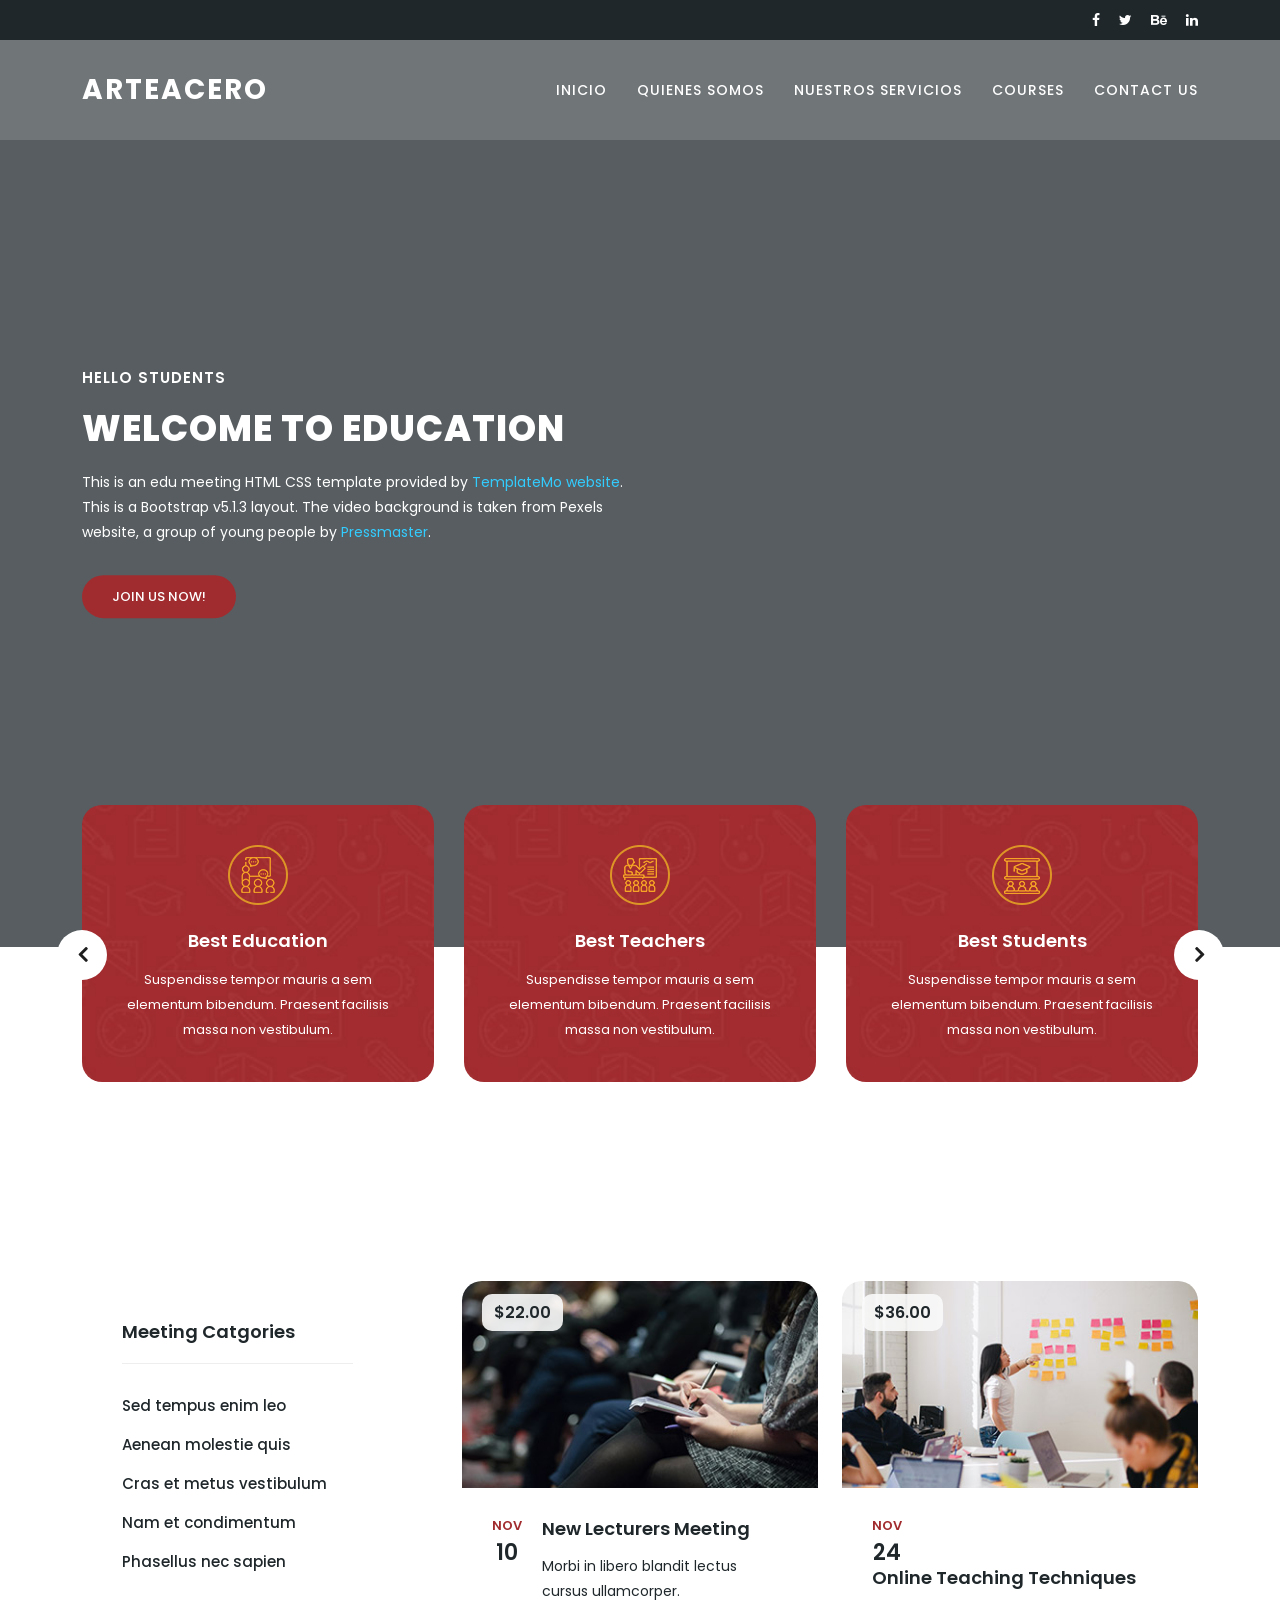
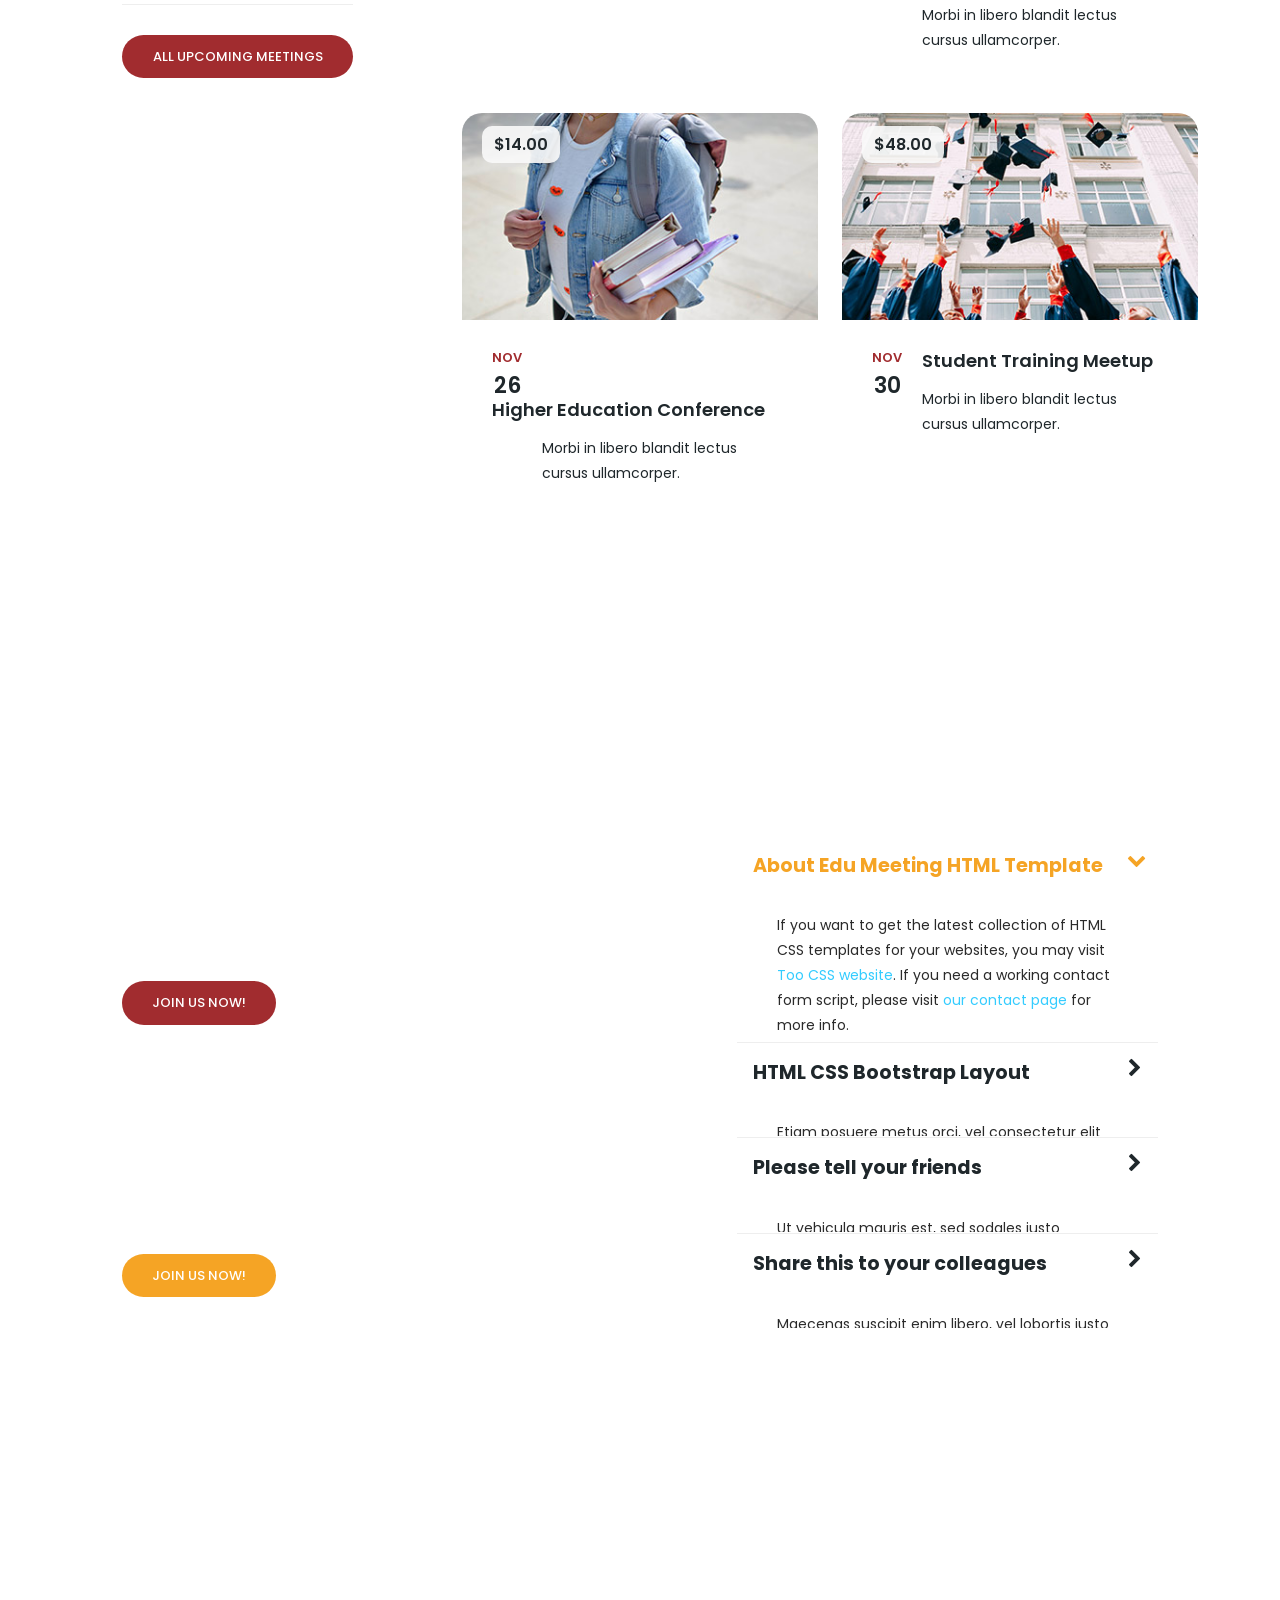
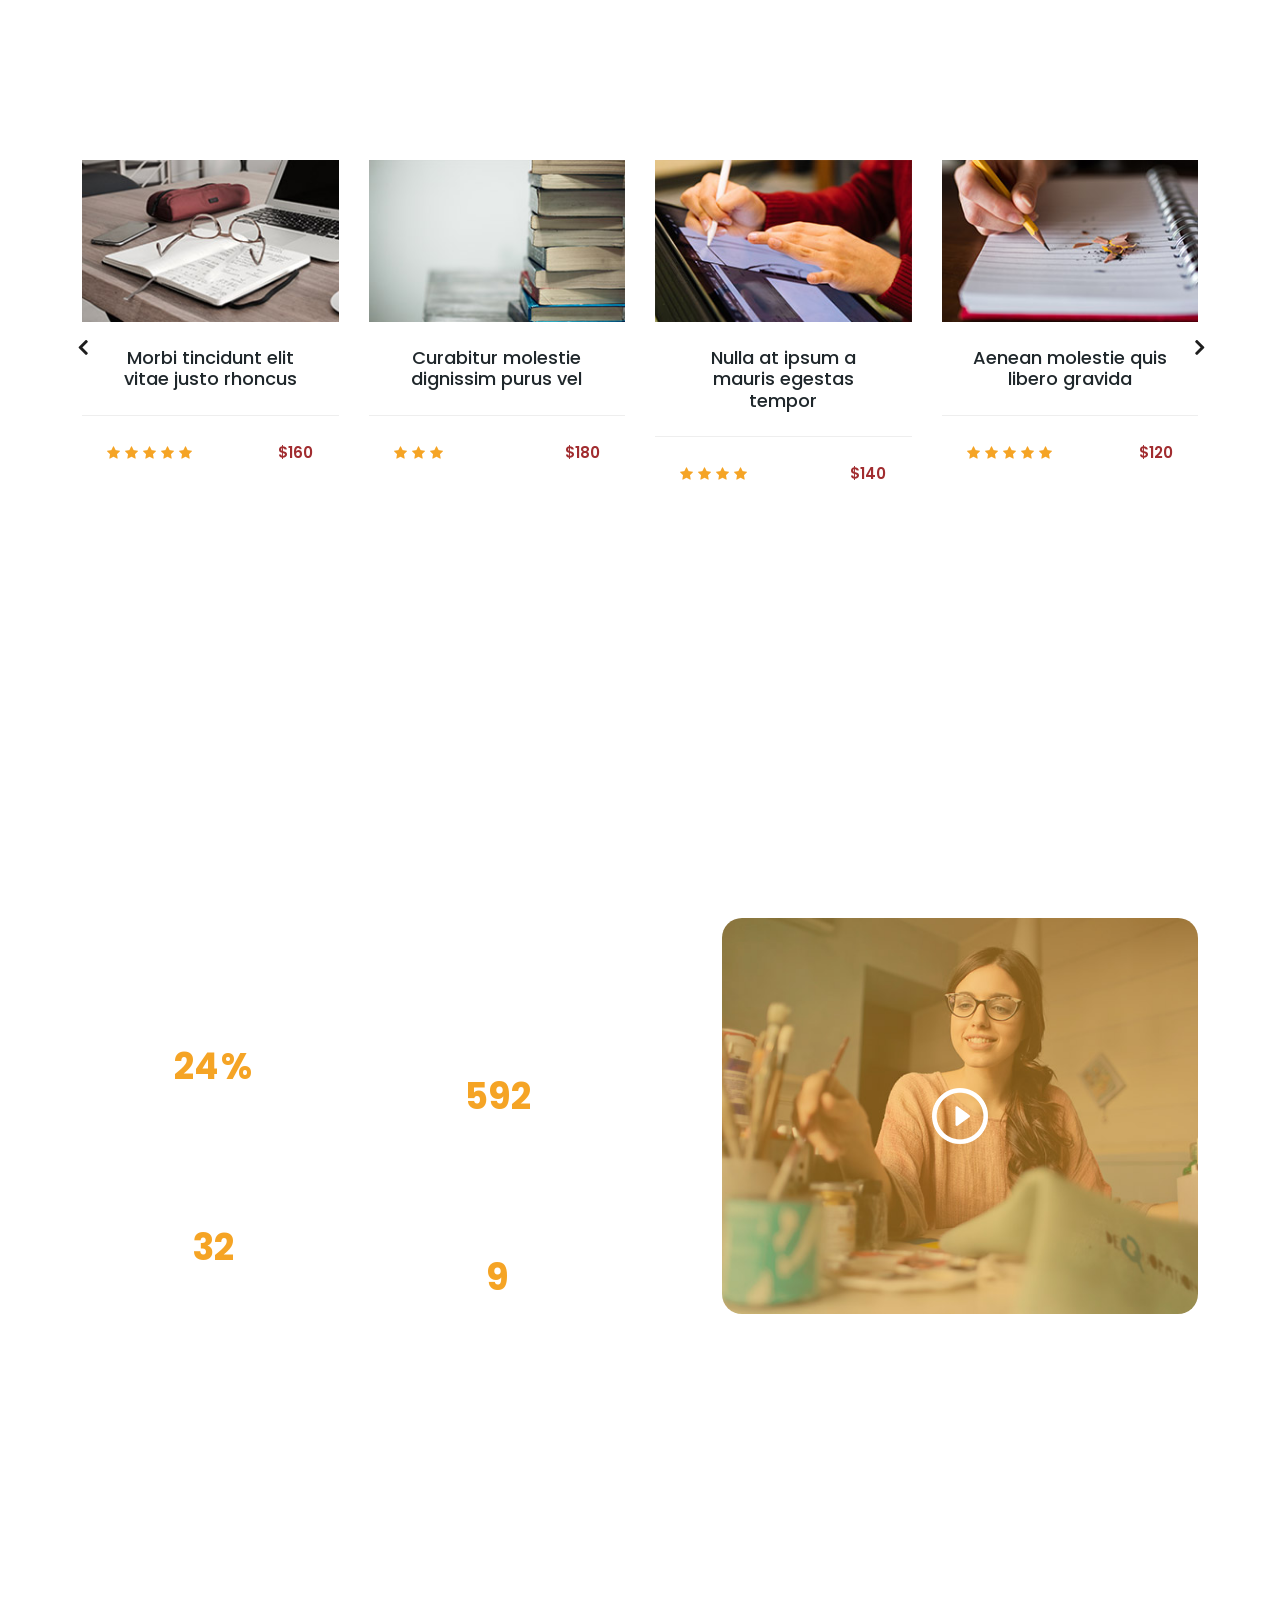
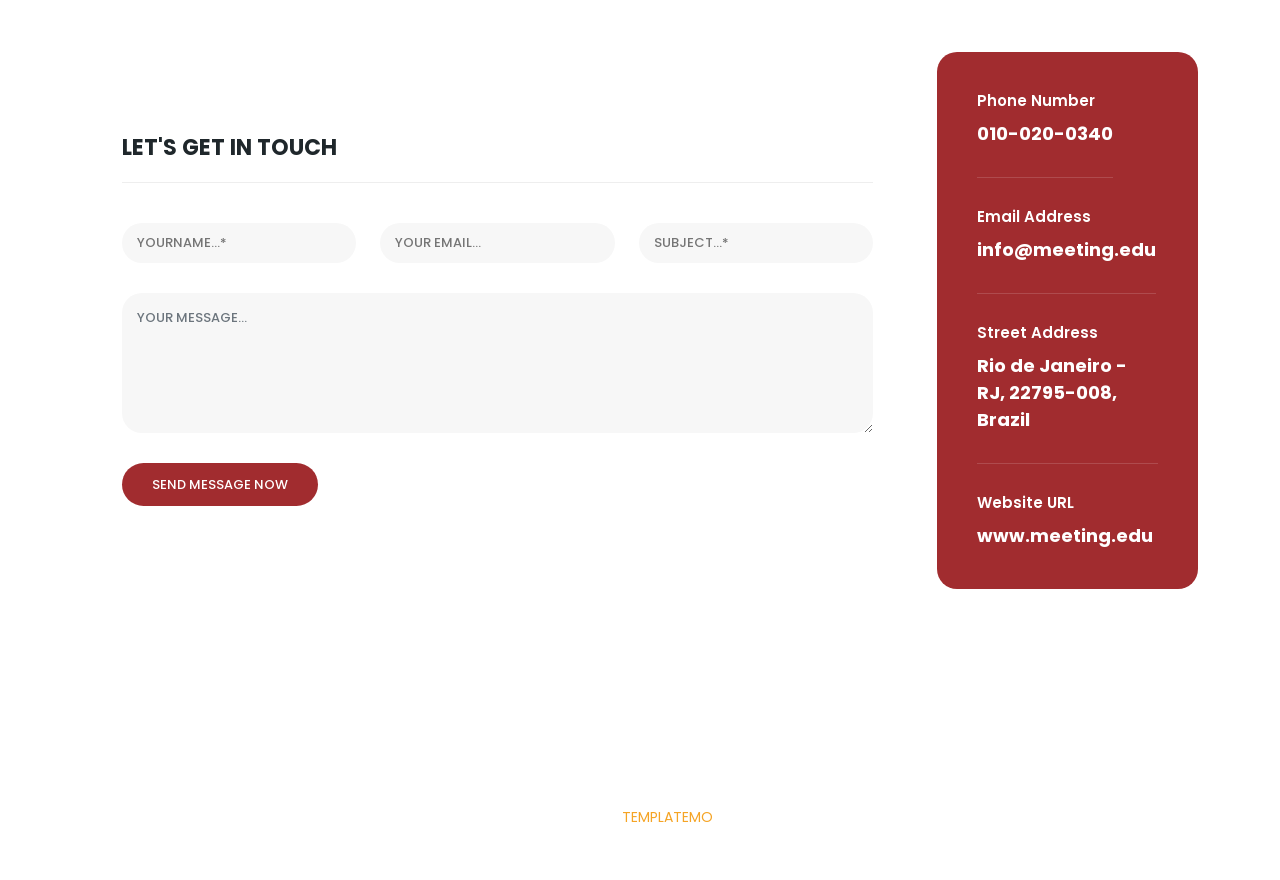
==== commit 7b4139fc: "index udpate" ====
--- a/index.html
+++ b/index.html
@@ -37,7 +37,7 @@
       <div class="row">
         <div class="col-lg-8 col-sm-8">
           <div class="left-content">
-            <p>This is an educational <em>HTML CSS</em> template by TemplateMo website.</p>
+            <p></p>
           </div>
         </div>
         <div class="col-lg-4 col-sm-4">
@@ -54,7 +54,7 @@
     </div>
   </div>
 
-  <!-- ***** Header Area Start ***** -->
+  <!-- ***** Headasaser Area Start ***** -->
   <header class="header-area header-sticky">
       <div class="container">
           <div class="row">
@@ -62,21 +62,21 @@
                   <nav class="main-nav">
                       <!-- ***** Logo Start ***** -->
                       <a href="index.html" class="logo">
-                          Edu Meeting
+                          ARTEACERO
                       </a>
                       <!-- ***** Logo End ***** -->
                       <!-- ***** Menu Start ***** -->
                       <ul class="nav">
-                          <li class="scroll-to-section"><a href="#top" class="active">Home</a></li>
-                          <li><a href="meetings.html">Meetings</a></li>
-                          <li class="scroll-to-section"><a href="#apply">Apply Now</a></li>
-                          <li class="has-sub">
+                          <li class="scroll-to-section"><a href="#top" class="active">INICIO</a></li>
+                          <li><a href="meetings.html">QUIENES SOMOS</a></li>
+                          <li class="scroll-to-section"><a href="#apply">NUESTROS SERVICIOS</a></li>
+                            <!--li class="has-sub">
                               <a href="javascript:void(0)">Pages</a>
                               <ul class="sub-menu">
                                   <li><a href="meetings.html">Upcoming Meetings</a></li>
                                   <li><a href="meeting-details.html">Meeting Details</a></li>
                               </ul>
-                          </li>
+                        </li>-->
                           <li class="scroll-to-section"><a href="#courses">Courses</a></li> 
                           <li class="scroll-to-section"><a href="#contact">Contact Us</a></li> 
                       </ul>        
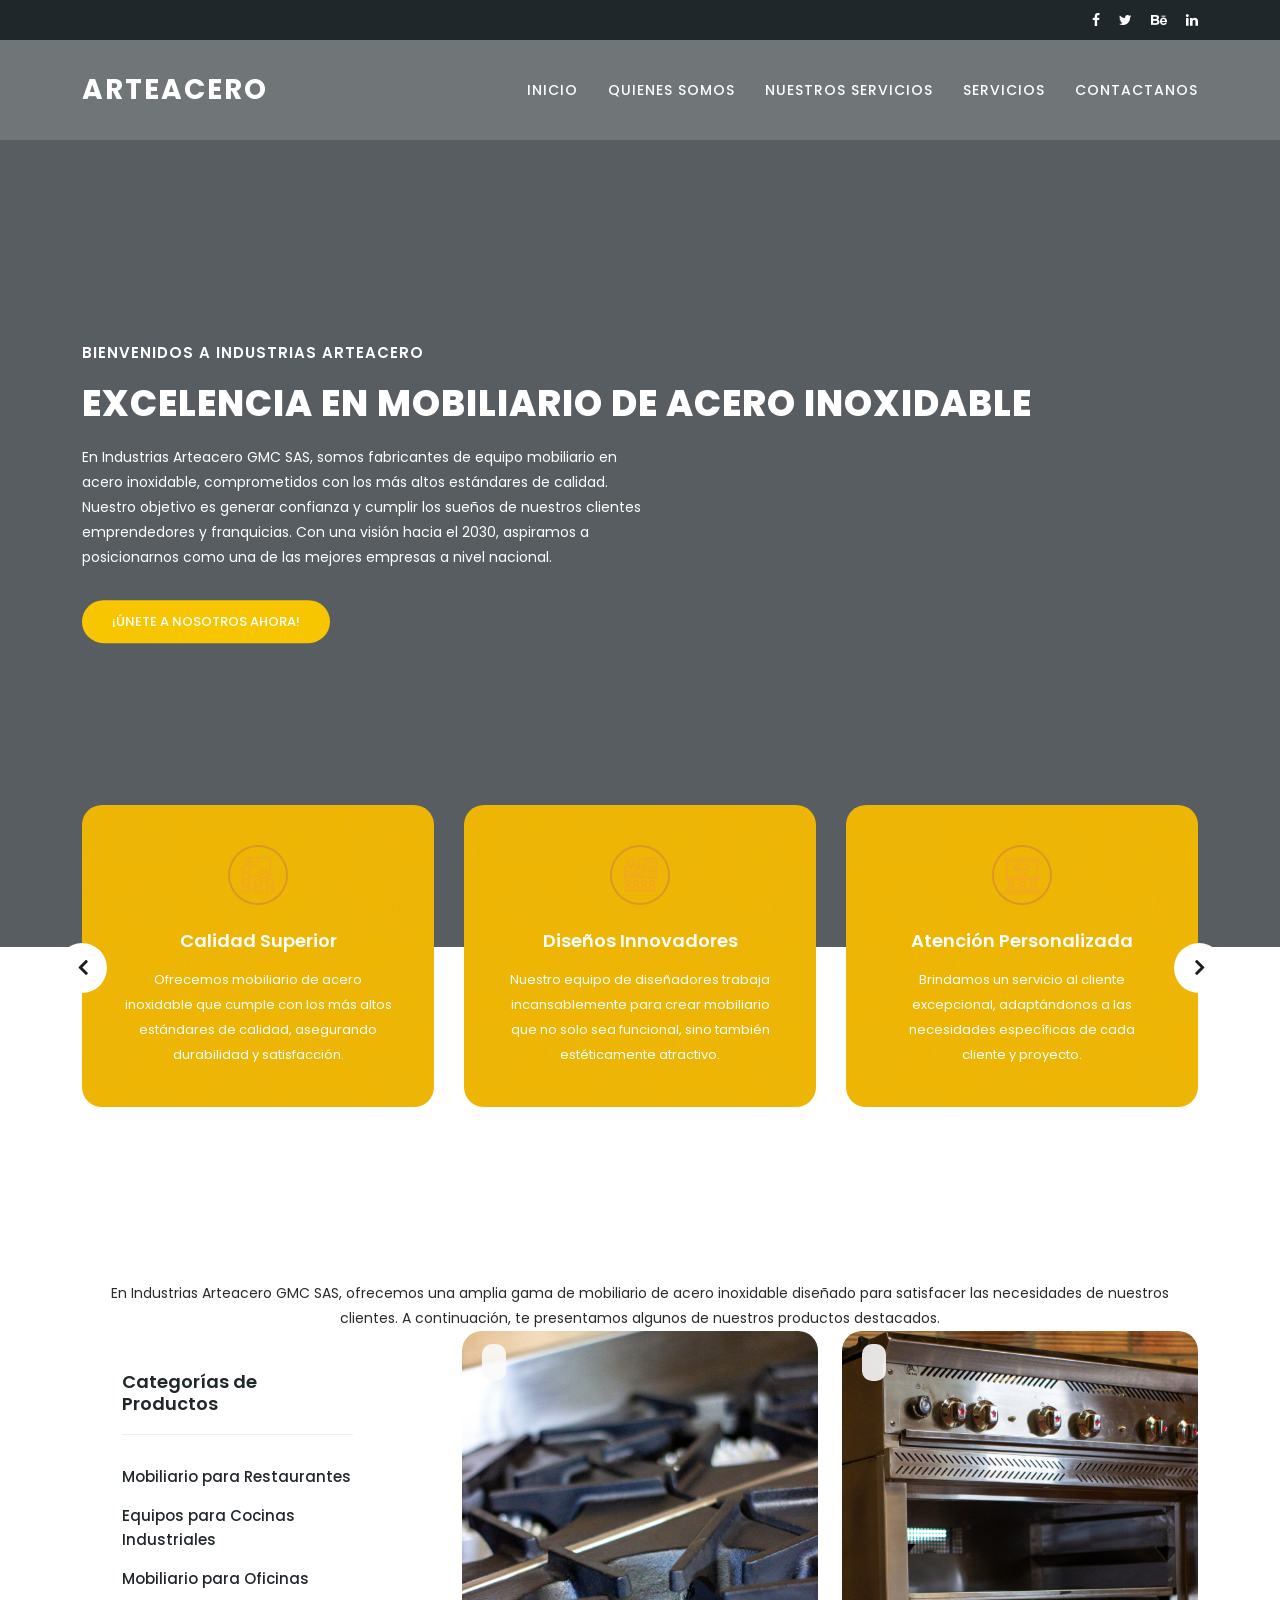
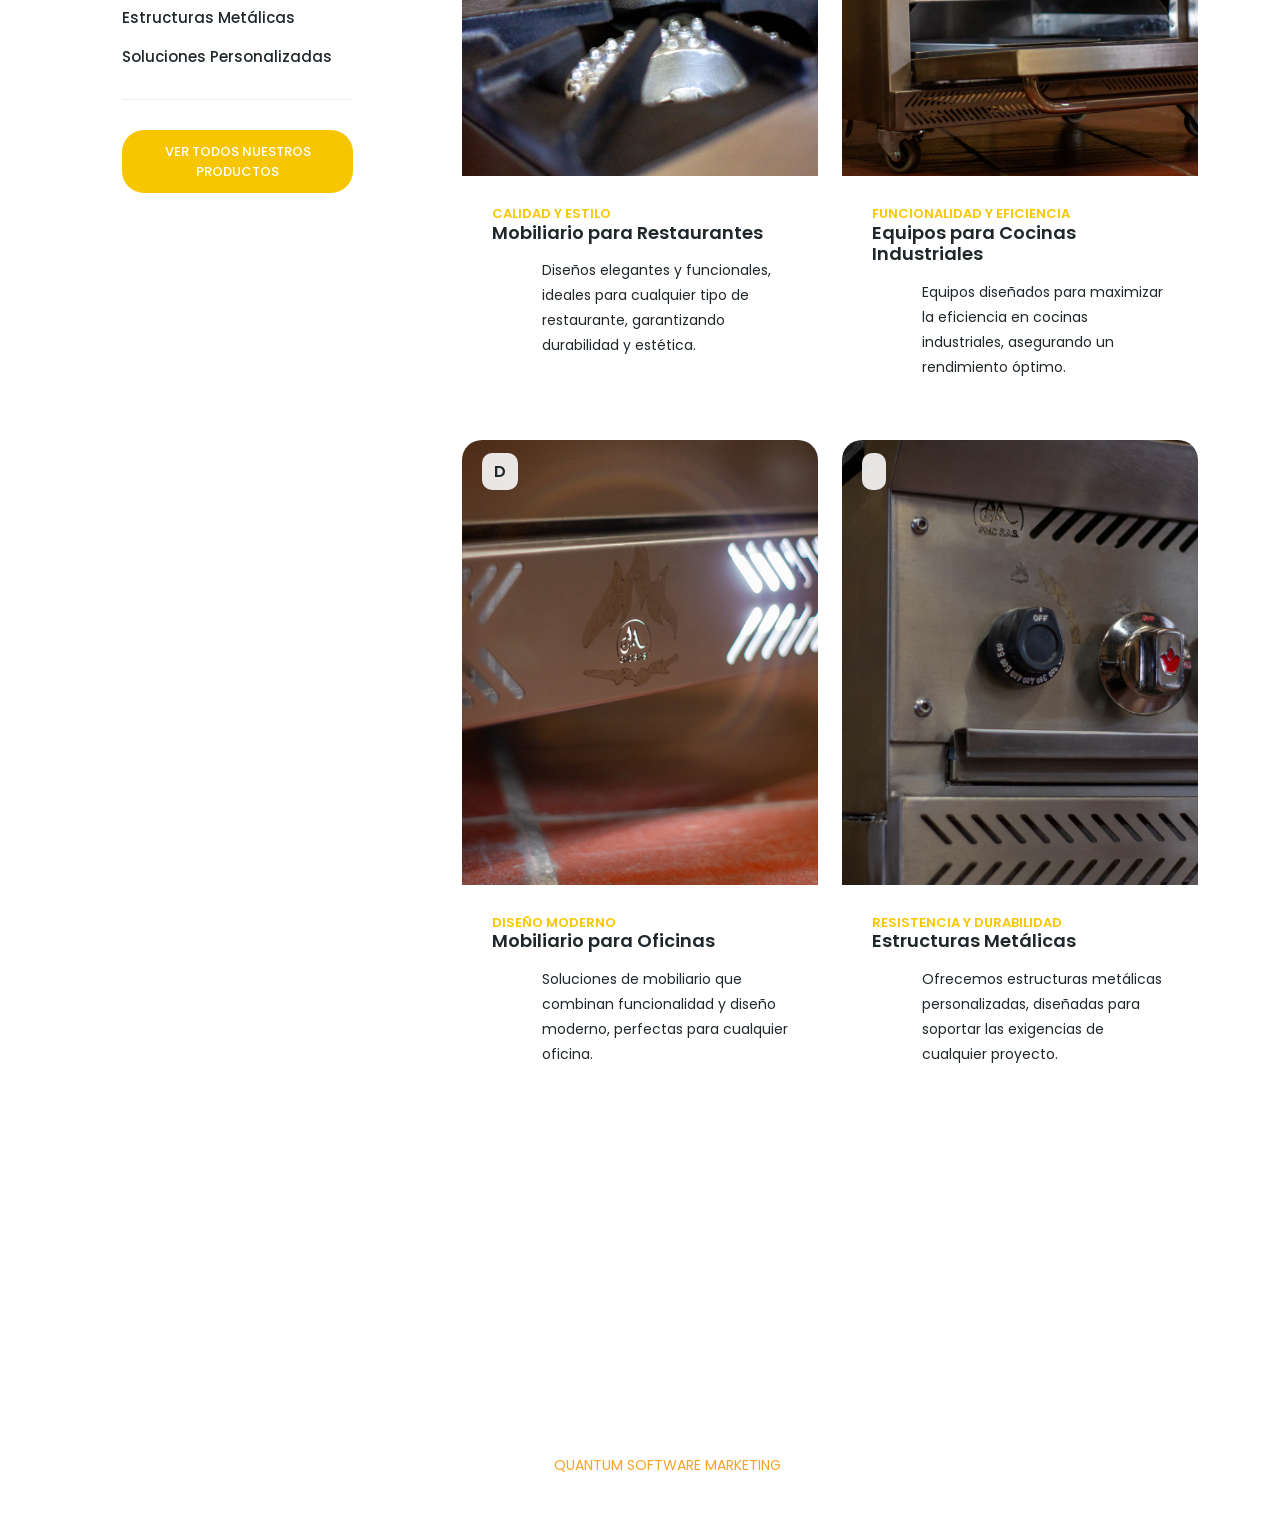
==== commit 86ddb4f5: "index opre visita" ====
--- a/index.html
+++ b/index.html
@@ -68,8 +68,8 @@
                       <!-- ***** Menu Start ***** -->
                       <ul class="nav">
                           <li class="scroll-to-section"><a href="#top" class="active">INICIO</a></li>
-                          <li><a href="meetings.html">QUIENES SOMOS</a></li>
-                          <li class="scroll-to-section"><a href="#apply">NUESTROS SERVICIOS</a></li>
+                          <li><a href="#">QUIENES SOMOS</a></li>
+                          <li class="scroll-to-section"><a href="#">NUESTROS SERVICIOS</a></li>
                             <!--li class="has-sub">
                               <a href="javascript:void(0)">Pages</a>
                               <ul class="sub-menu">
@@ -77,8 +77,8 @@
                                   <li><a href="meeting-details.html">Meeting Details</a></li>
                               </ul>
                         </li>-->
-                          <li class="scroll-to-section"><a href="#courses">Courses</a></li> 
-                          <li class="scroll-to-section"><a href="#contact">Contact Us</a></li> 
+                          <li class="scroll-to-section"><a href="#">Servicios</a></li> 
+                          <li class="scroll-to-section"><a href="#">Contactanos</a></li> 
                       </ul>        
                       <a class='menu-trigger'>
                           <span>Menu</span>
@@ -91,192 +91,194 @@
   </header>
   <!-- ***** Header Area End ***** -->
 
-  <!-- ***** Main Banner Area Start ***** -->
   <section class="section main-banner" id="top" data-section="section1">
-      <video autoplay muted loop id="bg-video">
-          <source src="assets/images/course-video.mp4" type="video/mp4" />
-      </video>
-
-      <div class="video-overlay header-text">
-          <div class="container">
-            <div class="row">
-              <div class="col-lg-12">
-                <div class="caption">
-              <h6>Hello Students</h6>
-              <h2>Welcome to Education</h2>
-              <p>This is an edu meeting HTML CSS template provided by <a rel="nofollow" href="https://templatemo.com/page/1" target="_blank">TemplateMo website</a>. This is a Bootstrap v5.1.3 layout. The video background is taken from Pexels website, a group of young people by <a rel="nofollow" href="https://www.pexels.com/@pressmaster" target="_blank">Pressmaster</a>.</p>
-              <div class="main-button-red">
-                  <div class="scroll-to-section"><a href="#contact">Join Us Now!</a></div>
-              </div>
-          </div>
-              </div>
-            </div>
-          </div>
-      </div>
-  </section>
-  <!-- ***** Main Banner Area End ***** -->
-
-  <section class="services">
-    <div class="container">
-      <div class="row">
-        <div class="col-lg-12">
-          <div class="owl-service-item owl-carousel">
+    <video autoplay muted loop id="bg-video">
+        <source src="assets/images/course-video.mp4" type="video/mp4" />
+    </video>
+
+    <div class="video-overlay header-text">
+        <div class="container">
+          <div class="row">
+            <div class="col-lg-12">
+              <div class="caption">
+            <h6>Bienvenidos a Industrias Arteacero</h6>
+            <h2>Excelencia en Mobiliario de Acero Inoxidable</h2>
+            <p>En Industrias Arteacero GMC SAS, somos fabricantes de equipo mobiliario en acero inoxidable, comprometidos con los más altos estándares de calidad. Nuestro objetivo es generar confianza y cumplir los sueños de nuestros clientes emprendedores y franquicias. Con una visión hacia el 2030, aspiramos a posicionarnos como una de las mejores empresas a nivel nacional.</p>
+            <div class="main-button-red">
+                <div class="scroll-to-section"><a href="https://wa.link/ltuou1">¡Únete a Nosotros Ahora!</a></div>
+            </div>
+        </div>
+            </div>
+          </div>
+        </div>
+    </div>
+</section>
+<!-- ***** Main Banner Area End ***** -->
+
+<section class="services">
+  <div class="container">
+    <div class="row">
+      <div class="col-lg-12">
+        <div class="owl-service-item owl-carousel">
+        
+          <div class="item">
+            <div class="icon">
+              <img src="assets/images/service-icon-01.png" alt="">
+            </div>
+            <div class="down-content">
+              <h4>Calidad Superior</h4>
+              <p>Ofrecemos mobiliario de acero inoxidable que cumple con los más altos estándares de calidad, asegurando durabilidad y satisfacción.</p>
+            </div>
+          </div>
           
-            <div class="item">
-              <div class="icon">
-                <img src="assets/images/service-icon-01.png" alt="">
-              </div>
-              <div class="down-content">
-                <h4>Best Education</h4>
-                <p>Suspendisse tempor mauris a sem elementum bibendum. Praesent facilisis massa non vestibulum.</p>
-              </div>
-            </div>
-            
-            <div class="item">
-              <div class="icon">
-                <img src="assets/images/service-icon-02.png" alt="">
-              </div>
-              <div class="down-content">
-                <h4>Best Teachers</h4>
-                <p>Suspendisse tempor mauris a sem elementum bibendum. Praesent facilisis massa non vestibulum.</p>
-              </div>
-            </div>
-            
-            <div class="item">
-              <div class="icon">
-                <img src="assets/images/service-icon-03.png" alt="">
-              </div>
-              <div class="down-content">
-                <h4>Best Students</h4>
-                <p>Suspendisse tempor mauris a sem elementum bibendum. Praesent facilisis massa non vestibulum.</p>
-              </div>
-            </div>
-            
-            <div class="item">
-              <div class="icon">
-                <img src="assets/images/service-icon-02.png" alt="">
-              </div>
-              <div class="down-content">
-                <h4>Online Meeting</h4>
-                <p>Suspendisse tempor mauris a sem elementum bibendum. Praesent facilisis massa non vestibulum.</p>
-              </div>
-            </div>
-            
-            <div class="item">
-              <div class="icon">
-                <img src="assets/images/service-icon-03.png" alt="">
-              </div>
-              <div class="down-content">
-                <h4>Best Networking</h4>
-                <p>Suspendisse tempor mauris a sem elementum bibendum. Praesent facilisis massa non vestibulum.</p>
-              </div>
-            </div>
-            
-          </div>
+          <div class="item">
+            <div class="icon">
+              <img src="assets/images/service-icon-02.png" alt="">
+            </div>
+            <div class="down-content">
+              <h4>Diseños Innovadores</h4>
+              <p>Nuestro equipo de diseñadores trabaja incansablemente para crear mobiliario que no solo sea funcional, sino también estéticamente atractivo.</p>
+            </div>
+          </div>
+          
+          <div class="item">
+            <div class="icon">
+              <img src="assets/images/service-icon-03.png" alt="">
+            </div>
+            <div class="down-content">
+              <h4>Atención Personalizada</h4>
+              <p>Brindamos un servicio al cliente excepcional, adaptándonos a las necesidades específicas de cada cliente y proyecto.</p>
+            </div>
+          </div>
+          
+          <div class="item">
+            <div class="icon">
+              <img src="assets/images/service-icon-02.png" alt="">
+            </div>
+            <div class="down-content">
+              <h4>Reuniones Virtuales</h4>
+              <p>Facilitamos reuniones en línea para discutir proyectos y ofrecer asesoría personalizada a nuestros clientes.</p>
+            </div>
+          </div>
+          
+          <div class="item">
+            <div class="icon">
+              <img src="assets/images/service-icon-03.png" alt="">
+            </div>
+            <div class="down-content">
+              <h4>Red de Contactos</h4>
+              <p>Nos enorgullece construir una sólida red de contactos en la industria, lo que nos permite ofrecer las mejores soluciones a nuestros clientes.</p>
+            </div>
+          </div>
+          
         </div>
       </div>
     </div>
-  </section>
-
-  <section class="upcoming-meetings" id="meetings">
-    <div class="container">
-      <div class="row">
-        <div class="col-lg-12">
-          <div class="section-heading">
-            <h2>Upcoming Meetings</h2>
-          </div>
-        </div>
-        <div class="col-lg-4">
-          <div class="categories">
-            <h4>Meeting Catgories</h4>
-            <ul>
-              <li><a href="#">Sed tempus enim leo</a></li>
-              <li><a href="#">Aenean molestie quis</a></li>
-              <li><a href="#">Cras et metus vestibulum</a></li>
-              <li><a href="#">Nam et condimentum</a></li>
-              <li><a href="#">Phasellus nec sapien</a></li>
-            </ul>
-            <div class="main-button-red">
-              <a href="meetings.html">All Upcoming Meetings</a>
-            </div>
-          </div>
-        </div>
-        <div class="col-lg-8">
-          <div class="row">
-            <div class="col-lg-6">
-              <div class="meeting-item">
-                <div class="thumb">
-                  <div class="price">
-                    <span>$22.00</span>
-                  </div>
-                  <a href="meeting-details.html"><img src="assets/images/meeting-01.jpg" alt="New Lecturer Meeting"></a>
-                </div>
-                <div class="down-content">
-                  <div class="date">
-                    <h6>Nov <span>10</span></h6>
-                  </div>
-                  <a href="meeting-details.html"><h4>New Lecturers Meeting</h4></a>
-                  <p>Morbi in libero blandit lectus<br>cursus ullamcorper.</p>
-                </div>
-              </div>
-            </div>
-            <div class="col-lg-6">
-              <div class="meeting-item">
-                <div class="thumb">
-                  <div class="price">
-                    <span>$36.00</span>
-                  </div>
-                  <a href="meeting-details.html"><img src="assets/images/meeting-02.jpg" alt="Online Teaching"></a>
-                </div>
-                <div class="down-content">
-                  <div class="date">
-                    <h6>Nov <span>24</span></h6>
-                  </div>
-                  <a href="meeting-details.html"><h4>Online Teaching Techniques</h4></a>
-                  <p>Morbi in libero blandit lectus<br>cursus ullamcorper.</p>
-                </div>
-              </div>
-            </div>
-            <div class="col-lg-6">
-              <div class="meeting-item">
-                <div class="thumb">
-                  <div class="price">
-                    <span>$14.00</span>
-                  </div>
-                  <a href="meeting-details.html"><img src="assets/images/meeting-03.jpg" alt="Higher Education"></a>
-                </div>
-                <div class="down-content">
-                  <div class="date">
-                    <h6>Nov <span>26</span></h6>
-                  </div>
-                  <a href="meeting-details.html"><h4>Higher Education Conference</h4></a>
-                  <p>Morbi in libero blandit lectus<br>cursus ullamcorper.</p>
-                </div>
-              </div>
-            </div>
-            <div class="col-lg-6">
-              <div class="meeting-item">
-                <div class="thumb">
-                  <div class="price">
-                    <span>$48.00</span>
-                  </div>
-                  <a href="meeting-details.html"><img src="assets/images/meeting-04.jpg" alt="Student Training"></a>
-                </div>
-                <div class="down-content">
-                  <div class="date">
-                    <h6>Nov <span>30</span></h6>
-                  </div>
-                  <a href="meeting-details.html"><h4>Student Training Meetup</h4></a>
-                  <p>Morbi in libero blandit lectus<br>cursus ullamcorper.</p>
-                </div>
+  </div>
+</section>
+
+
+
+<section class="upcoming-meetings" id="meetings">
+  <div class="container">
+    <div class="row">
+      <div class="col-lg-12">
+        <div class="section-heading">
+          <h2>Conoce Nuestros Productos</h2>
+          <p>En Industrias Arteacero GMC SAS, ofrecemos una amplia gama de mobiliario de acero inoxidable diseñado para satisfacer las necesidades de nuestros clientes. A continuación, te presentamos algunos de nuestros productos destacados.</p>
+        </div>
+      </div>
+      <div class="col-lg-4">
+        <div class="categories">
+          <h4>Categorías de Productos</h4>
+          <ul>
+            <li><a href="https://wa.link/ltuou1">Mobiliario para Restaurantes</a></li>
+            <li><a href="https://wa.link/ltuou1">Equipos para Cocinas Industriales</a></li>
+            <li><a href="https://wa.link/ltuou1">Mobiliario para Oficinas</a></li>
+            <li><a href="https://wa.link/ltuou1">Estructuras Metálicas</a></li>
+            <li><a href="https://wa.link/ltuou1">Soluciones Personalizadas</a></li>
+          </ul>
+          <div class="main-button-red">
+            <a href="https://wa.link/ltuou1">Ver Todos Nuestros Productos</a>
+          </div>
+        </div>
+      </div>
+      <div class="col-lg-8">
+        <div class="row">
+          <div class="col-lg-6">
+            <div class="meeting-item">
+              <div class="thumb">
+                <div class="price">
+                  <span></span>
+                </div>
+                <a href="product-details.html"><img src="assets/images/Equipos/4.png" alt="Mobiliario para Restaurantes"></a>
+              </div>
+              <div class="down-content">
+                <div class="date">
+                  <h6>Calidad y Estilo</h6>
+                </div>
+                <a href="product-details.html"><h4>Mobiliario para Restaurantes</h4></a>
+                <p>Diseños elegantes y funcionales, ideales para cualquier tipo de restaurante, garantizando durabilidad y estética.</p>
+              </div>
+            </div>
+          </div>
+          <div class="col-lg-6">
+            <div class="meeting-item">
+              <div class="thumb">
+                <div class="price">
+                  <span></span>
+                </div>
+                <a href="product-details.html"><img src="assets/images/Equipos/5.png" alt="Equipos de Cocina"></a>
+              </div>
+              <div class="down-content">
+                <div class="date">
+                  <h6>Funcionalidad y Eficiencia</h6>
+                </div>
+                <a href="product-details.html"><h4>Equipos para Cocinas Industriales</h4></a>
+                <p>Equipos diseñados para maximizar la eficiencia en cocinas industriales, asegurando un rendimiento óptimo.</p>
+              </div>
+            </div>
+          </div>
+          <div class="col-lg-6">
+            <div class="meeting-item">
+              <div class="thumb">
+                <div class="price">
+                  <span>D</span>
+                </div>
+                <a href="product-details.html"><img src="assets/images/Equipos/2.png" alt="Mobiliario de Oficina"></a>
+              </div>
+              <div class="down-content">
+                <div class="date">
+                  <h6>Diseño Moderno</h6>
+                </div>
+                <a href="product-details.html"><h4>Mobiliario para Oficinas</h4></a>
+                <p>Soluciones de mobiliario que combinan funcionalidad y diseño moderno, perfectas para cualquier oficina.</p>
+              </div>
+            </div>
+          </div>
+          <div class="col-lg-6">
+            <div class="meeting-item">
+              <div class="thumb">
+                <div class="price">
+                  <span></span>
+                </div>
+                <a href="product-details.html"><img src="assets/images/Equipos/3.png" alt="Estructuras Metálicas"></a>
+              </div>
+              <div class="down-content">
+                <div class="date">
+                  <h6>Resistencia y Durabilidad</h6>
+                </div>
+                <a href="product-details.html"><h4>Estructuras Metálicas</h4></a>
+                <p>Ofrecemos estructuras metálicas personalizadas, diseñadas para soportar las exigencias de cualquier proyecto.</p>
               </div>
             </div>
           </div>
         </div>
       </div>
     </div>
-  </section>
-
+  </div>
+</section>
+<!--
   <section class="apply-now" id="apply">
     <div class="container">
       <div class="row">
@@ -758,9 +760,10 @@
         </div>
       </div>
     </div>
+  -->
     <div class="footer">
-      <p>Copyright © 2022 Edu Meeting Co., Ltd. All Rights Reserved. 
-          <br>Design: <a href="https://templatemo.com" target="_parent" title="free css templates">TemplateMo</a></p>
+      <p>Copyright © 2024 INDUSTRIAS ARTEACERO  GMC SAS. All Rights Reserved. 
+          <br>Design: <a href="" target="_parent" title="">Quantum Software Marketing</a></p>
     </div>
   </section>
 
--- a/assets/css/templatemo-edu-meeting.css
+++ b/assets/css/templatemo-edu-meeting.css
@@ -29,7 +29,16 @@
 --------------------------------------------- 
 */
 @import url("https://fonts.googleapis.com/css?family=Poppins:100,200,300,400,500,600,700,800,900");
+
+
+
+:root {
+  --orange: #f7c600;
+
+  }
 /* 
+
+var(--orange)
 ---------------------------------------------
 reset
 --------------------------------------------- 
@@ -158,7 +167,7 @@
 .main-button-red a {
   font-size: 13px;
   color: #fff;
-  background-color: #a12c2f;
+  background-color: var(--orange);
   padding: 12px 30px;
   display: inline-block;
   border-radius: 22px;
@@ -930,7 +939,7 @@
 }
 
 section.upcoming-meetings .categories ul li a:hover {
-  color: #a12c2f;
+  color: var(--orange);
 }
 
 section.upcoming-meetings .categories .main-button-red {
@@ -990,7 +999,7 @@
   font-size: 13px;
   text-transform: uppercase;
   font-weight: 600;
-  color: #a12c2f;
+  color: var(--orange);
 }
 
 .meeting-item .down-content .date span {
@@ -1143,7 +1152,7 @@
 }
 
 .our-courses .item .down-content .info span {
-  color: #a12c2f;
+  color: var(--orange);
   font-size: 15px;
   font-weight: 600;
   text-align: right;
@@ -1383,7 +1392,7 @@
 section.contact-us #contact button {
   font-size: 13px;
   color: #fff;
-  background-color: #a12c2f;
+  background-color: var(--orange);
   padding: 12px 30px;
   display: inline-block;
   border-radius: 22px;
@@ -1399,7 +1408,7 @@
 }
 
 section.contact-us .right-info {
-  background-color: #a12c2f;
+  background-color: var(--orange);
   border-radius: 20px;
   padding: 40px;
 }
@@ -1507,7 +1516,7 @@
 
 section.meetings-page .filters li {
   font-size: 13px;
-  color: #a12c2f;
+  color: var(--orange);
   background-color: #fff;
   padding: 11px 30px;
   display: inline-block;
@@ -1521,7 +1530,7 @@
 
 section.meetings-page .filters ul li.active,
 section.meetings-page .filters ul li:hover {
-  background-color: #a12c2f;
+  background-color: var(--orange);
   color: #fff;
 }
 
@@ -1562,7 +1571,7 @@
 
 section.meetings-page .pagination ul li.active a,
 section.meetings-page .pagination ul li a:hover {
-  background-color: #a12c2f;
+  background-color: var(--orange);
   color: #fff;
 }
 
@@ -1613,7 +1622,7 @@
   font-size: 13px;
   text-transform: uppercase;
   font-weight: 600;
-  color: #a12c2f;
+  color: var(--orange);
 }
 
 .meeting-single-item .thumb .date span {
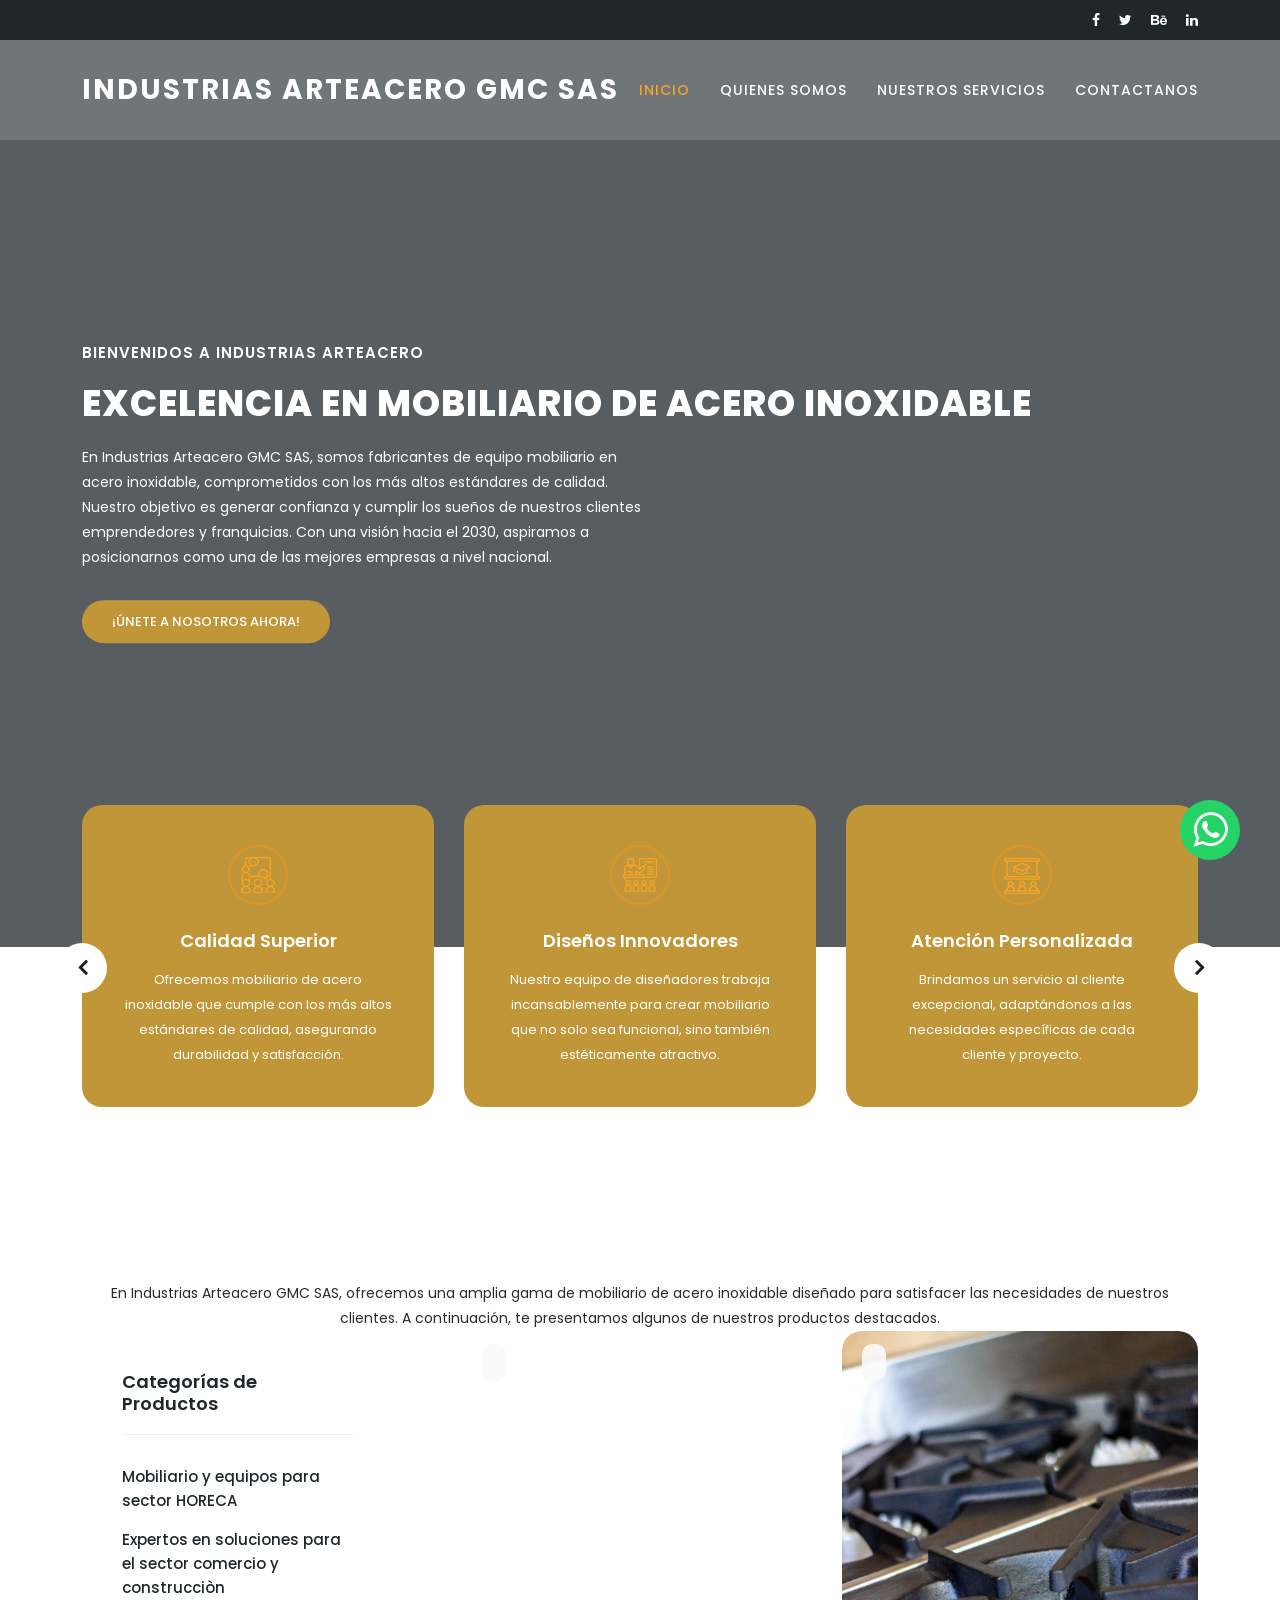
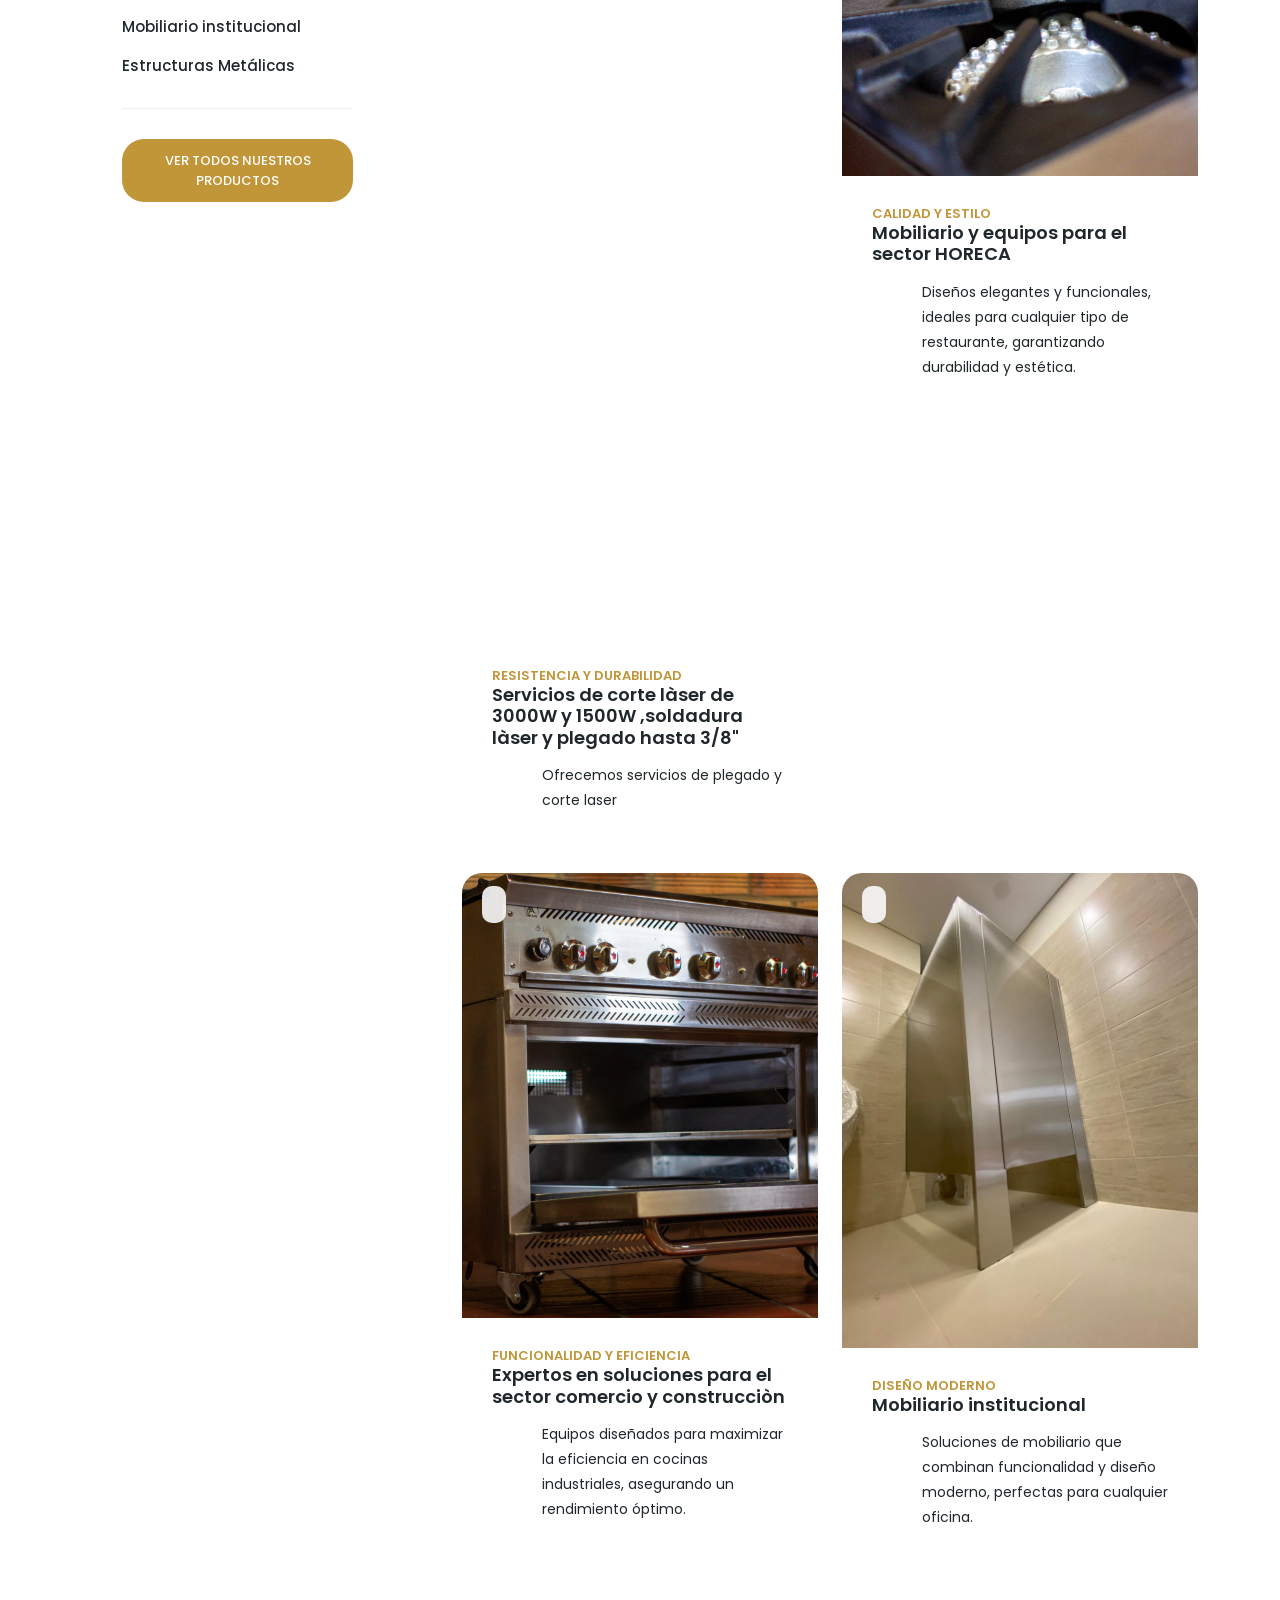
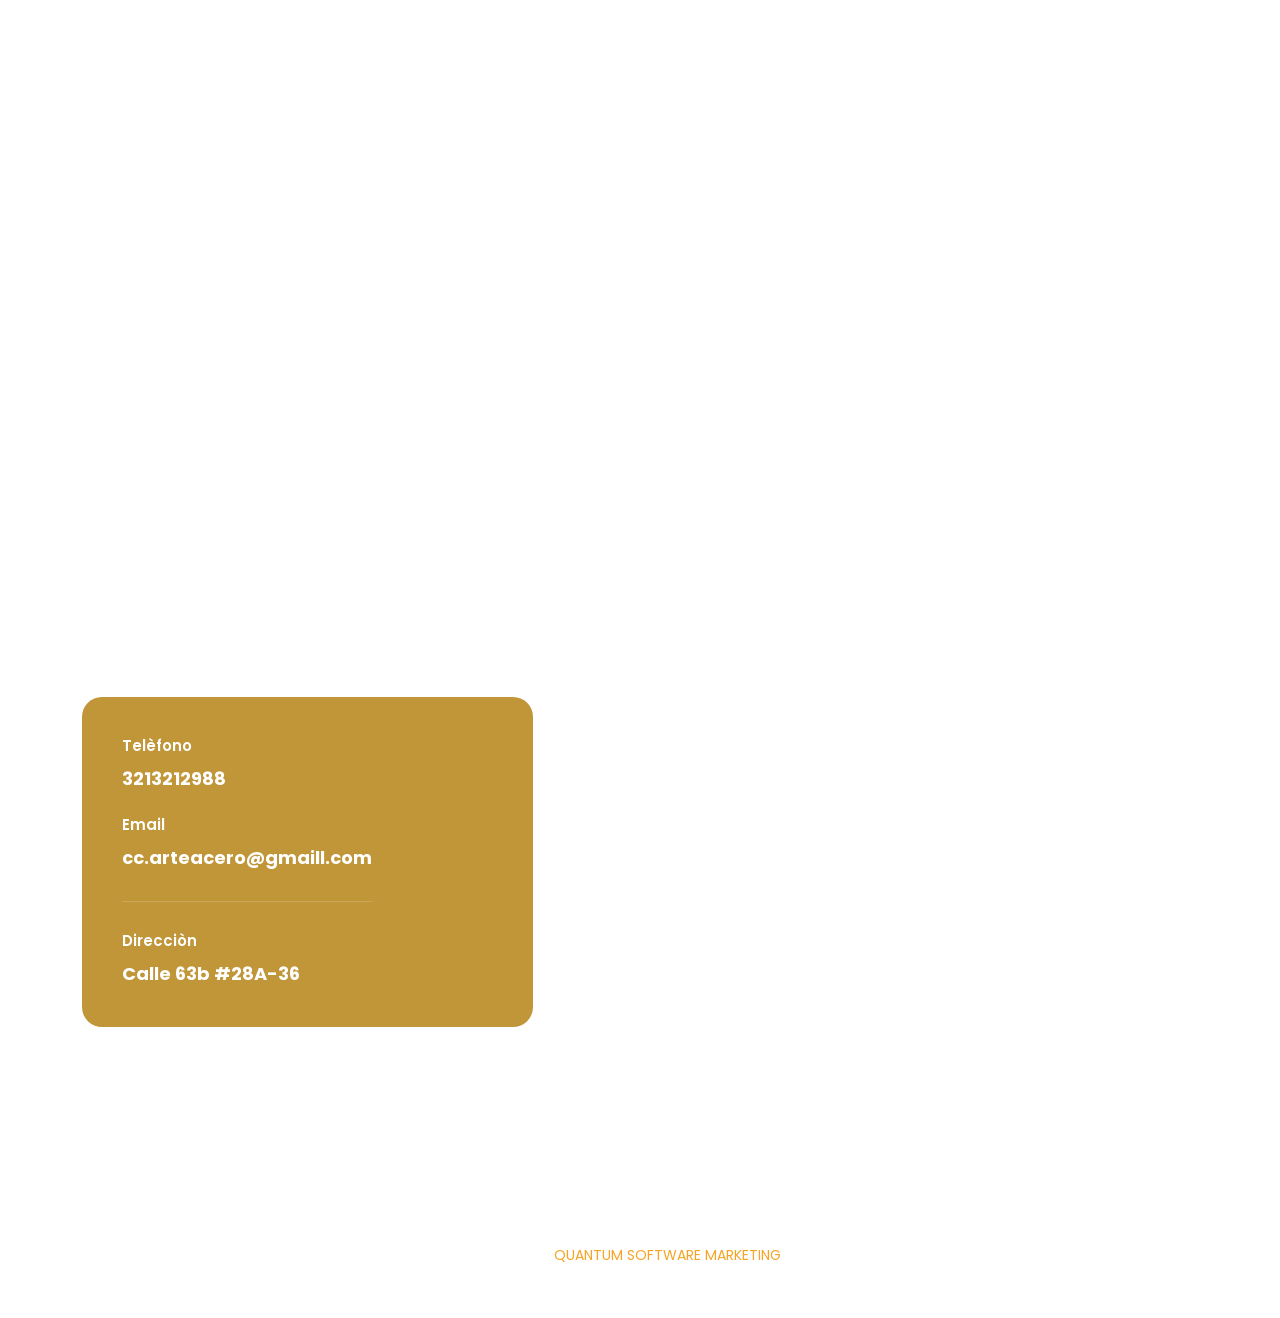
==== commit f01e3cee: "all full index" ====
--- a/index.html
+++ b/index.html
@@ -30,6 +30,10 @@
   </head>
 
 <body>
+
+
+
+
 
   <!-- Sub Header -->
   <div class="sub-header">
@@ -43,10 +47,10 @@
         <div class="col-lg-4 col-sm-4">
           <div class="right-icons">
             <ul>
-              <li><a href="#"><i class="fa fa-facebook"></i></a></li>
-              <li><a href="#"><i class="fa fa-twitter"></i></a></li>
-              <li><a href="#"><i class="fa fa-behance"></i></a></li>
-              <li><a href="#"><i class="fa fa-linkedin"></i></a></li>
+              <li><a href="https://wa.link/ltuou1"><i class="fa fa-facebook"></i></a></li>
+              <li><a href="https://wa.link/ltuou1"><i class="fa fa-twitter"></i></a></li>
+              <li><a href="https://wa.link/ltuou1"><i class="fa fa-behance"></i></a></li>
+              <li><a href="https://wa.link/ltuou1"><i class="fa fa-linkedin"></i></a></li>
             </ul>
           </div>
         </div>
@@ -62,14 +66,14 @@
                   <nav class="main-nav">
                       <!-- ***** Logo Start ***** -->
                       <a href="index.html" class="logo">
-                          ARTEACERO
+                        INDUSTRIAS ARTEACERO  GMC SAS
                       </a>
                       <!-- ***** Logo End ***** -->
                       <!-- ***** Menu Start ***** -->
                       <ul class="nav">
-                          <li class="scroll-to-section"><a href="#top" class="active">INICIO</a></li>
-                          <li><a href="#">QUIENES SOMOS</a></li>
-                          <li class="scroll-to-section"><a href="#">NUESTROS SERVICIOS</a></li>
+                          <li class="scroll-to-section"><a href="/index.html" class="active">INICIO</a></li>
+                          <li><a href="https://wa.link/ltuou1">QUIENES SOMOS</a></li>
+                          <li class="scroll-to-section"><a href="https://wa.link/ltuou1">NUESTROS SERVICIOS</a></li>
                             <!--li class="has-sub">
                               <a href="javascript:void(0)">Pages</a>
                               <ul class="sub-menu">
@@ -77,8 +81,8 @@
                                   <li><a href="meeting-details.html">Meeting Details</a></li>
                               </ul>
                         </li>-->
-                          <li class="scroll-to-section"><a href="#">Servicios</a></li> 
-                          <li class="scroll-to-section"><a href="#">Contactanos</a></li> 
+                          
+                          <li class="scroll-to-section"><a href="https://wa.link/ltuou1">Contactanos</a></li> 
                       </ul>        
                       <a class='menu-trigger'>
                           <span>Menu</span>
@@ -192,11 +196,11 @@
         <div class="categories">
           <h4>Categorías de Productos</h4>
           <ul>
-            <li><a href="https://wa.link/ltuou1">Mobiliario para Restaurantes</a></li>
-            <li><a href="https://wa.link/ltuou1">Equipos para Cocinas Industriales</a></li>
-            <li><a href="https://wa.link/ltuou1">Mobiliario para Oficinas</a></li>
+            <li><a href="https://wa.link/ltuou1">Mobiliario y equipos para sector HORECA</a></li>
+            <li><a href="https://wa.link/ltuou1">Expertos en soluciones para el sector comercio y construcciòn</a></li>
+            <li><a href="https://wa.link/ltuou1">Mobiliario institucional</a></li>
             <li><a href="https://wa.link/ltuou1">Estructuras Metálicas</a></li>
-            <li><a href="https://wa.link/ltuou1">Soluciones Personalizadas</a></li>
+            
           </ul>
           <div class="main-button-red">
             <a href="https://wa.link/ltuou1">Ver Todos Nuestros Productos</a>
@@ -205,20 +209,24 @@
       </div>
       <div class="col-lg-8">
         <div class="row">
+
+
           <div class="col-lg-6">
             <div class="meeting-item">
               <div class="thumb">
                 <div class="price">
                   <span></span>
                 </div>
-                <a href="product-details.html"><img src="assets/images/Equipos/4.png" alt="Mobiliario para Restaurantes"></a>
+                <a href="product-details.html">    <video autoplay muted loop id="bg-video">
+                  <source src="assets/images/vid.mp4" type="video/mp4" />
+              </video> </a>
               </div>
               <div class="down-content">
                 <div class="date">
-                  <h6>Calidad y Estilo</h6>
-                </div>
-                <a href="product-details.html"><h4>Mobiliario para Restaurantes</h4></a>
-                <p>Diseños elegantes y funcionales, ideales para cualquier tipo de restaurante, garantizando durabilidad y estética.</p>
+                  <h6>Resistencia y Durabilidad</h6>
+                </div>
+                <a href="product-details.html"><h4>Servicios de corte làser de 3000W y 1500W ,soldadura làser y plegado hasta 3/8"</h4></a>
+                <p>Ofrecemos servicios de plegado y corte laser </p>
               </div>
             </div>
           </div>
@@ -228,31 +236,14 @@
                 <div class="price">
                   <span></span>
                 </div>
-                <a href="product-details.html"><img src="assets/images/Equipos/5.png" alt="Equipos de Cocina"></a>
+                <a href="product-details.html"><img src="assets/images/Equipos/4.png" alt="Mobiliario para Restaurantes"></a>
               </div>
               <div class="down-content">
                 <div class="date">
-                  <h6>Funcionalidad y Eficiencia</h6>
-                </div>
-                <a href="product-details.html"><h4>Equipos para Cocinas Industriales</h4></a>
-                <p>Equipos diseñados para maximizar la eficiencia en cocinas industriales, asegurando un rendimiento óptimo.</p>
-              </div>
-            </div>
-          </div>
-          <div class="col-lg-6">
-            <div class="meeting-item">
-              <div class="thumb">
-                <div class="price">
-                  <span>D</span>
-                </div>
-                <a href="product-details.html"><img src="assets/images/Equipos/2.png" alt="Mobiliario de Oficina"></a>
-              </div>
-              <div class="down-content">
-                <div class="date">
-                  <h6>Diseño Moderno</h6>
-                </div>
-                <a href="product-details.html"><h4>Mobiliario para Oficinas</h4></a>
-                <p>Soluciones de mobiliario que combinan funcionalidad y diseño moderno, perfectas para cualquier oficina.</p>
+                  <h6>Calidad y Estilo</h6>
+                </div>
+                <a href="product-details.html"><h4>Mobiliario y equipos para el sector HORECA</h4></a>
+                <p>Diseños elegantes y funcionales, ideales para cualquier tipo de restaurante, garantizando durabilidad y estética.</p>
               </div>
             </div>
           </div>
@@ -262,21 +253,51 @@
                 <div class="price">
                   <span></span>
                 </div>
-                <a href="product-details.html"><img src="assets/images/Equipos/3.png" alt="Estructuras Metálicas"></a>
+                <a href="product-details.html"><img src="assets/images/Equipos/5.png" alt="Equipos de Cocina"></a>
               </div>
               <div class="down-content">
                 <div class="date">
-                  <h6>Resistencia y Durabilidad</h6>
-                </div>
-                <a href="product-details.html"><h4>Estructuras Metálicas</h4></a>
-                <p>Ofrecemos estructuras metálicas personalizadas, diseñadas para soportar las exigencias de cualquier proyecto.</p>
-              </div>
-            </div>
-          </div>
+                  <h6>Funcionalidad y Eficiencia</h6>
+                </div>
+                <a href="product-details.html"><h4>Expertos en soluciones para el sector comercio y construcciòn</h4></a>
+                <p>Equipos diseñados para maximizar la eficiencia en cocinas industriales, asegurando un rendimiento óptimo.</p>
+              </div>
+            </div>
+          </div>
+          <div class="col-lg-6">
+            <div class="meeting-item">
+              <div class="thumb">
+                <div class="price">
+                  <span></span>
+                </div>
+                <a href="product-details.html"><img src="assets/images/institu.jpeg" alt="Mobiliario de Oficina"></a>
+              </div>
+              <div class="down-content">
+                <div class="date">
+                  <h6>Diseño Moderno</h6>
+                </div>
+                <a href="product-details.html"><h4>Mobiliario institucional</h4></a>
+                <p>Soluciones de mobiliario que combinan funcionalidad y diseño moderno, perfectas para cualquier oficina.</p>
+              </div>
+            </div>
+          </div>
+          
         </div>
       </div>
     </div>
   </div>
+</section>
+
+
+<section>
+  <div class="container">
+    <div class="row">
+      <div class="col-lg-12">
+        <iframe src="https://www.google.com/maps/embed?pb=!1m18!1m12!1m3!1d3976.6639007750864!2d-74.07972592579812!3d4.653892095320945!2m3!1f0!2f0!3f0!3m2!1i1024!2i768!4f13.1!3m3!1m2!1s0x8e3f9b0045ae8bfd%3A0x813cd76ff4d45327!2sArteacero!5e0!3m2!1ses-419!2sco!4v1733175856048!5m2!1ses-419!2sco" width="1300" height="450" style="border:0;" allowfullscreen="" loading="lazy" referrerpolicy="no-referrer-when-downgrade"></iframe>
+      </div> 
+    </div>
+  </div>
+
 </section>
 <!--
   <section class="apply-now" id="apply">
@@ -694,12 +715,13 @@
       </div>
     </div>
   </section>
-
+-->
   <section class="contact-us" id="contact">
     <div class="container">
       <div class="row">
         <div class="col-lg-9 align-self-center">
           <div class="row">
+            <!--
             <div class="col-lg-12">
               <form id="contact" action="" method="post">
                 <div class="row">
@@ -734,33 +756,68 @@
                 </div>
               </form>
             </div>
-          </div>
-        </div>
-        <div class="col-lg-3">
+            -->
+          </div>
+        </div>
+        <div class="col-lg-5">
           <div class="right-info">
             <ul>
+              <a href="tel:3213212988">
               <li>
-                <h6>Phone Number</h6>
-                <span>010-020-0340</span>
+              
+                <h6>Telèfono</h6>
+                <span>3213212988</span>
               </li>
+            </a>
+              <br>
+              <br>
               <li>
-                <h6>Email Address</h6>
-                <span>info@meeting.edu</span>
+                <a href="mailto:cc.arteacero@gmaill.com">
+                <h6>Email</h6>
+                <span>cc.arteacero@gmaill.com</span>
+              </a>
               </li>
+              <br>
+              <a href="https://maps.app.goo.gl/gvMAXGTMRS2y17319">
               <li>
-                <h6>Street Address</h6>
-                <span>Rio de Janeiro - RJ, 22795-008, Brazil</span>
+                <h6>Direcciòn</h6>
+                <span>Calle 63b #28A-36</span>
               </li>
-              <li>
-                <h6>Website URL</h6>
-                <span>www.meeting.edu</span>
-              </li>
+              </a>
+              <br>
+              
             </ul>
           </div>
         </div>
       </div>
     </div>
-  -->
+
+    <link rel="stylesheet" href="https://maxcdn.bootstrapcdn.com/font-awesome/4.5.0/css/font-awesome.min.css">
+    <a href="https://wa.link/ltuou1" class="float" target="_blank">
+    <i class="fa fa-whatsapp my-float"></i>
+    </a>
+  
+  <style>
+  .float{
+  position:fixed;
+  width:60px;
+  height:60px;
+  bottom:40px;
+  right:40px;
+  background-color:#25d366;
+  color:#FFF;
+  border-radius:50px;
+  text-align:center;
+  font-size:40px;
+  
+  z-index:100;
+  }
+  
+  .my-float{
+  margin-top:0px;
+  }
+  </style>
+  
     <div class="footer">
       <p>Copyright © 2024 INDUSTRIAS ARTEACERO  GMC SAS. All Rights Reserved. 
           <br>Design: <a href="" target="_parent" title="">Quantum Software Marketing</a></p>
--- a/assets/css/templatemo-edu-meeting.css
+++ b/assets/css/templatemo-edu-meeting.css
@@ -33,7 +33,7 @@
 
 
 :root {
-  --orange: #f7c600;
+  --orange: #C09639;
 
   }
 /* 
@@ -1837,4 +1837,9 @@
     color: #1f272b;
   }
 
-}+}
+
+
+
+
+
